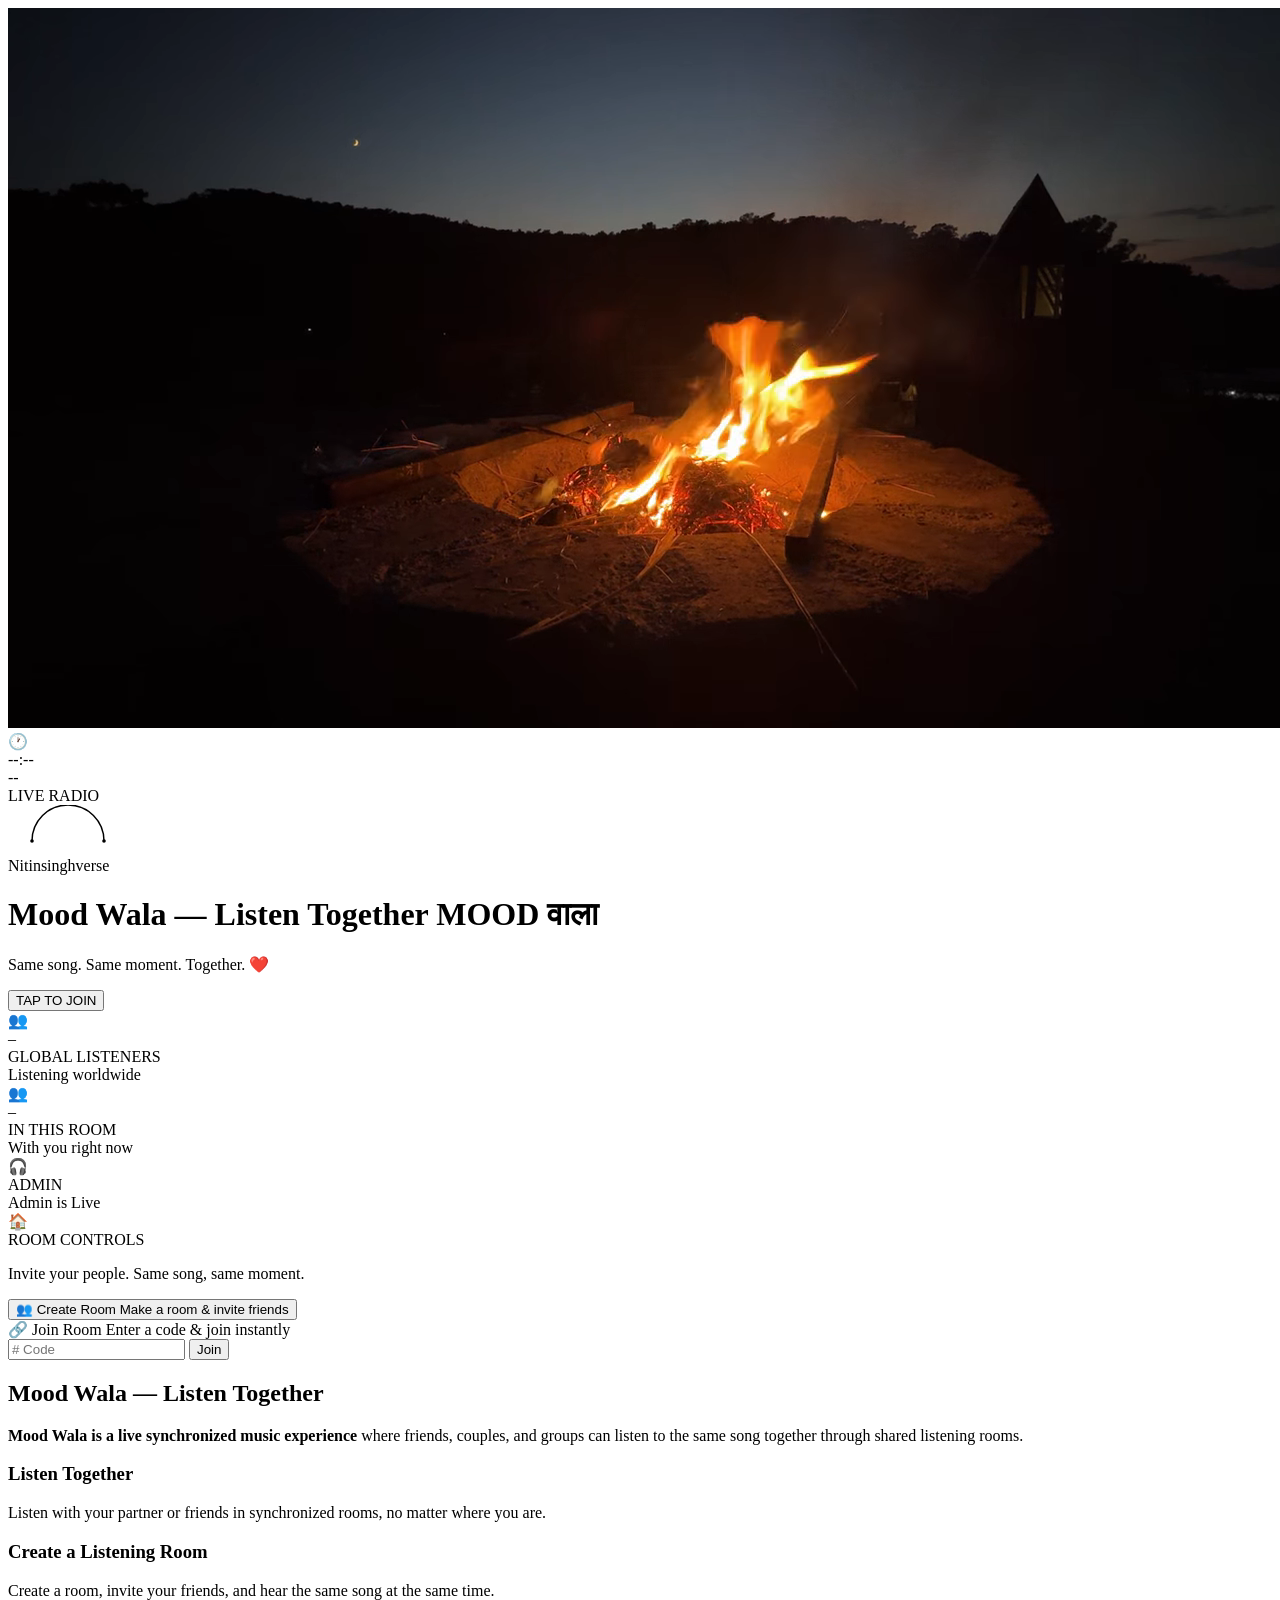
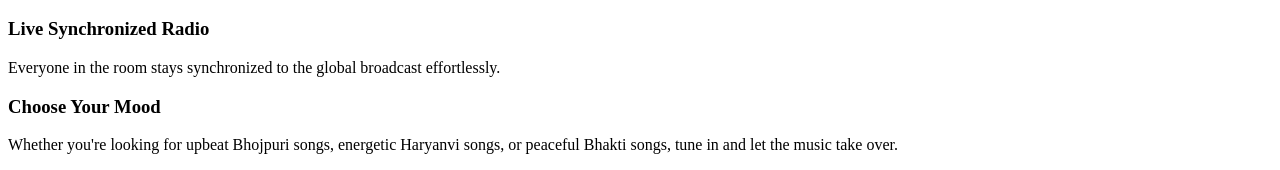
==== index.html @ b05df417 "Switch frontend to fully use WebM and remove MP4 videos" ====
<!DOCTYPE html>
<html lang="en">
<head>
  <meta charset="UTF-8" />
  <meta name="viewport" content="width=device-width, initial-scale=1.0, maximum-scale=1.0, user-scalable=no" />
  <title>Mood Wala — Listen Together, Anywhere</title>
  <meta name="description" content="Listen to the same music with friends or someone special, wherever you are. Create a room, sync up and enjoy Mood Wala together." />
  <meta name="keywords" content="Mood Wala, moodwala, mood wala music, Mood Wala Radio, listen together, listen to music together, synchronized radio, online listening room, Bhojpuri Songs, Haryanvi Radio, Bhakti Songs" />
  <meta name="google-site-verification" content="yX_HTWRQYJUQKmtvSpyX36iVTbeF68azsgVPuS4m5Yk" />
  <link rel="canonical" href="https://mood-wala.vercel.app/" />

  <!-- Open Graph / Facebook -->
  <meta property="og:type" content="website" />
  <meta property="og:url" content="https://mood-wala.vercel.app/" />
  <meta property="og:title" content="Mood Wala — Listen Together, Anywhere" />
  <meta property="og:description" content="Listen to the same music with friends or someone special, wherever you are. Create a room, sync up and enjoy Mood Wala together." />
  <meta property="og:site_name" content="Mood Wala" />

  <!-- Twitter -->
  <meta name="twitter:card" content="summary_large_image" />
  <meta name="twitter:url" content="https://mood-wala.vercel.app/" />
  <meta name="twitter:title" content="Mood Wala — Listen Together, Anywhere" />
  <meta name="twitter:description" content="Listen to the same music with friends or someone special, wherever you are. Create a room, sync up and enjoy Mood Wala together." />

  <!-- Structured Data (JSON-LD) -->
  <script type="application/ld+json">
  {
    "@context": "https://schema.org",
    "@type": ["WebSite", "RadioStation"],
    "name": "Mood Wala",
    "url": "https://mood-wala.vercel.app/",
    "description": "Listen to the same music with friends or someone special, wherever you are. Create a room, sync up and enjoy Mood Wala together.",
    "genre": "World Music, Regional",
    "inLanguage": ["en", "hi"]
  }
  </script>

  <link rel="stylesheet" href="style.css" />
  <link href="https://fonts.googleapis.com/css2?family=Playfair+Display:wght@600;700&family=Dancing+Script:wght@700&family=Baloo+2:wght@700;800&family=Inter:wght@400;500;600;700&display=swap" rel="stylesheet" />
</head>
<body>

  <div class="stage">

    <!-- BACKGROUND VIDEO -->
    <video class="bg-video" autoplay muted loop playsinline src="bg1.webm"></video>
    <div class="bg-overlay"></div>

    <!-- MAIN RESPONSIVE LAYOUT -->
    <div class="layout-grid">
      
      <!-- 1. CLOCK / DATE (Mobile: Top Left, Desktop: Top Center or hidden if not needed, but we keep it) -->
      <div class="widget-clock">
        <div class="pill clock-pill">
          <span class="pill-icon">🕐</span>
          <div>
            <div class="pill-main" id="clock">--:--</div>
            <div class="pill-sub" id="dateLine">--</div>
          </div>
        </div>
      </div>

      <!-- 2. LIVE RADIO INDICATOR (Mobile: Top Right, Desktop: Status) -->
      <div class="widget-live-indicator">
        <div class="live-pill">
          <span class="status-dot"></span>
          <span class="online-text">LIVE RADIO</span>
        </div>
      </div>

      <!-- 3. BRANDING & ENTRY -->
      <div class="widget-brand entry-center-stack" id="entryCenterStack">
        <div class="brandmark" id="brandLogo">
          <svg class="brand-orbit" viewBox="0 0 100 40" width="120">
            <path d="M20 30 A20 20 0 1 1 80 30" fill="none" stroke="currentColor" stroke-width="1.2"/>
            <circle cx="20" cy="30" r="1.5" fill="currentColor"/>
            <circle cx="80" cy="30" r="1.5" fill="currentColor"/>
          </svg>
          <div class="brand-name">Nitinsinghverse</div>
        </div>

        <main class="hero">
          <h1 class="title">
            <span class="sr-only">Mood Wala — Listen Together</span>
            <span class="title-mood" aria-hidden="true">MOOD</span>
            <span class="title-wala" aria-hidden="true">वाला</span>
          </h1>
          <p class="tagline">Same song. Same moment. Together. ❤️</p>
        </main>

        <div id="entryControls" class="entry-controls">
          <button id="joinBtn" class="join-btn" aria-label="Tap to join the live radio">
            TAP TO JOIN
          </button>
        </div>
      </div>

      <!-- 4. LIVE STATUS -->
      <div class="widget-status">
        <div class="pill status-pill">
          <div class="status-pill-grid">
            <div class="status-col">
              <div class="status-icon">👥</div>
              <div class="status-val" id="userCount">–</div>
              <div class="status-label">GLOBAL LISTENERS</div>
              <div class="status-sub">Listening worldwide</div>
            </div>
            <div class="status-col">
              <div class="status-icon">👥</div>
              <div class="status-val" id="roomUserCount">–</div>
              <div class="status-label">IN THIS ROOM</div>
              <div class="status-sub">With you right now</div>
            </div>
            <div class="status-col admin-col">
              <div class="status-icon">🎧</div>
              <div class="status-val">ADMIN</div>
              <div class="status-label admin-live-badge" id="adminLiveBadge" hidden>LIVE</div>
              <div class="status-sub">Admin is Live</div>
            </div>
          </div>
        </div>
      </div>

      <!-- 5. ROOM CONTROLS -->
      <div class="widget-room">
        <div class="pill room-pill">
          <div class="room-pill-header">
            <span class="pill-icon">🏠</span>
            <div class="room-pill-title">ROOM CONTROLS</div>
          </div>
          
          <div id="roomNotJoined" class="room-not-joined">
            <p class="room-invite-text">Invite your people. Same song, same moment.</p>
            <div class="room-actions-cards">
              <button id="createRoomBtn" aria-label="Create a room" class="room-card create-card">
                <span class="card-icon">👥</span>
                <span class="card-title">Create Room</span>
                <span class="card-sub">Make a room & invite friends</span>
              </button>
              <div class="room-card join-card">
                <span class="card-icon">🔗</span>
                <span class="card-title">Join Room</span>
                <span class="card-sub">Enter a code & join instantly</span>
                <div class="join-inputs">
                  <input type="text" id="joinRoomInput" aria-label="Enter room code" placeholder="# Code" maxlength="6" class="room-input" />
                  <button id="joinRoomBtn" aria-label="Join room" class="join-btn-small">Join</button>
                </div>
              </div>
            </div>
          </div>
          
          <div id="roomJoined" class="room-joined" hidden>
            <div class="room-joined-card">
              <div class="room-joined-header">🎧 LISTENING ROOM</div>
              <div class="room-joined-info">
                <span class="room-label">ROOM CODE:</span>
                <span id="currentRoomCodeLabel" class="room-code-badge">MAIN</span>
              </div>
              <div class="room-joined-actions">
                <button id="copyRoomBtn" aria-label="Copy Room Code" class="room-btn copy-btn">Copy Code</button>
                <button id="leaveRoomBtn" aria-label="Leave room" class="room-btn leave-btn">Leave Room</button>
              </div>
            </div>
          </div>
          <div id="roomErrorMsg" class="room-error" hidden></div>
        </div>
      </div>

      <!-- 6. ADMIN CONTROLS (Including Playlists) -->
      <div class="widget-admin admin-panel" id="adminPanel" hidden>
        <div class="admin-header">🎛 Admin Controls</div>

        <div class="admin-section">
          <div class="admin-label">🎵 PLAYLISTS</div>
          <div id="playlistButtons" class="playlist-buttons"></div>
        </div>

        <div class="admin-section">
          <div class="admin-label">PLAY A LINK</div>
          <div class="link-row">
            <input type="text" id="linkInput" placeholder="Paste YouTube / YT Music link here..." />
            <button id="linkPlayBtn">Play</button>
          </div>
        </div>

        <div class="admin-section">
          <div class="admin-label">REQUESTS <span id="requestCount"></span></div>
          <div id="requestList" class="request-list"></div>
        </div>
      </div>

      <!-- 7. SONG REQUEST (Visible to everyone) -->
      <div class="widget-request request-box" id="requestBox" hidden>
        <div class="request-inner">
          <span class="req-icon">🎵</span>
          <input type="text" id="requestInput" aria-label="Request a song" placeholder="Request a song…" maxlength="200" />
          <button id="requestSendBtn" aria-label="Send song request">Send</button>
        </div>
      </div>

      <!-- SEARCH (Admin only) -->
      <div id="searchWidget" class="search-widget widget-search" hidden>
        <div class="search-widget-header">
          🔍 <span>Search a song</span>
          <span id="searchCountLabel" class="search-count"></span>
        </div>
        <div class="search-widget-input-row">
          <input type="text" id="searchInput" aria-label="Search for a song" placeholder="Start typing…" />
        </div>
        <div id="searchResults" class="search-results"></div>
      </div>

      <!-- SONG LIST PANEL (Admin only) -->
      <div id="songListPanel" class="song-list-panel widget-songlist" hidden>
        <div class="panel-title">Tap a song to play it</div>
        <div id="songListItems"></div>
      </div>

    </div> <!-- End Layout Grid -->

    <div id="player" class="hidden-player"></div>

    <!-- Admin login popup -->
    <div id="adminModal" class="modal-overlay" hidden>
      <div class="modal-box">
        <div class="modal-title">Welcome Admin</div>
        <input type="password" id="adminPasswordInput" aria-label="Admin password" placeholder="Enter password" />
        <div class="modal-buttons">
          <button id="adminSubmitBtn">Enter</button>
          <button id="adminCancelBtn" class="modal-cancel">Cancel</button>
        </div>
        <div id="adminError" class="modal-error" hidden>Wrong password</div>
      </div>
    </div>

    <!-- Admin transport controls -->
    <div id="adminTransport" class="admin-transport" hidden>
      <button id="prevBtn" aria-label="Previous song">⏮</button>
      <button id="nextBtn" aria-label="Next song">⏭</button>
    </div>

    <!-- "Coming up next" banner shown to everyone during the 10s buffer -->
    <div id="upNextBanner" class="up-next-banner" hidden></div>

    <footer class="dock" id="dock" hidden>
      <div class="progress-track" id="progressTrack">
        <div class="progress-fill" id="progressFill"></div>
      </div>
      <div class="dock-row">
        <div class="dock-left">
          <img id="albumArt" class="album-art" src="" alt="Album Artwork">
          <div class="dock-info">
            <div class="dock-label">NOW PLAYING</div>
            <div class="dock-title" id="songTitle">—</div>
            <div class="dock-artist" id="songArtist">—</div>
            <div class="up-next-line" id="upNextLine"></div>
          </div>
        </div>

        <div class="dock-right">
          <span class="progress-time" id="progressTime">0:00 / 0:00</span>
          <div class="volume-control">
            <span class="vol-icon" aria-hidden="true">🔊</span>
            <input type="range" id="volumeSlider" aria-label="Volume control" min="0" max="100" value="80" />
          </div>
          <div class="live-tag"><span class="pulse"></span> LIVE</div>
        </div>
      </div>
    </footer>
  </div>

  <!-- Visible SEO Section (Hidden when Radio is active) -->
  <footer class="seo-footer" id="seoSection">
    <h2>Mood Wala — Listen Together</h2>
    <p><strong>Mood Wala is a live synchronized music experience</strong> where friends, couples, and groups can listen to the same song together through shared listening rooms.</p>
    
    <div class="seo-grid">
      <div class="seo-card">
        <h3>Listen Together</h3>
        <p>Listen with your partner or friends in synchronized rooms, no matter where you are.</p>
      </div>
      <div class="seo-card">
        <h3>Create a Listening Room</h3>
        <p>Create a room, invite your friends, and hear the same song at the same time.</p>
      </div>
      <div class="seo-card">
        <h3>Live Synchronized Radio</h3>
        <p>Everyone in the room stays synchronized to the global broadcast effortlessly.</p>
      </div>
      <div class="seo-card">
        <h3>Choose Your Mood</h3>
        <p>Whether you're looking for upbeat Bhojpuri songs, energetic Haryanvi songs, or peaceful Bhakti songs, tune in and let the music take over.</p>
      </div>
    </div>
  </footer>

  <script src="https://tempo-wala.onrender.com/socket.io/socket.io.js"></script>
  <script src="https://www.youtube.com/iframe_api"></script>
  <script src="app.js"></script>
</body>
</html>
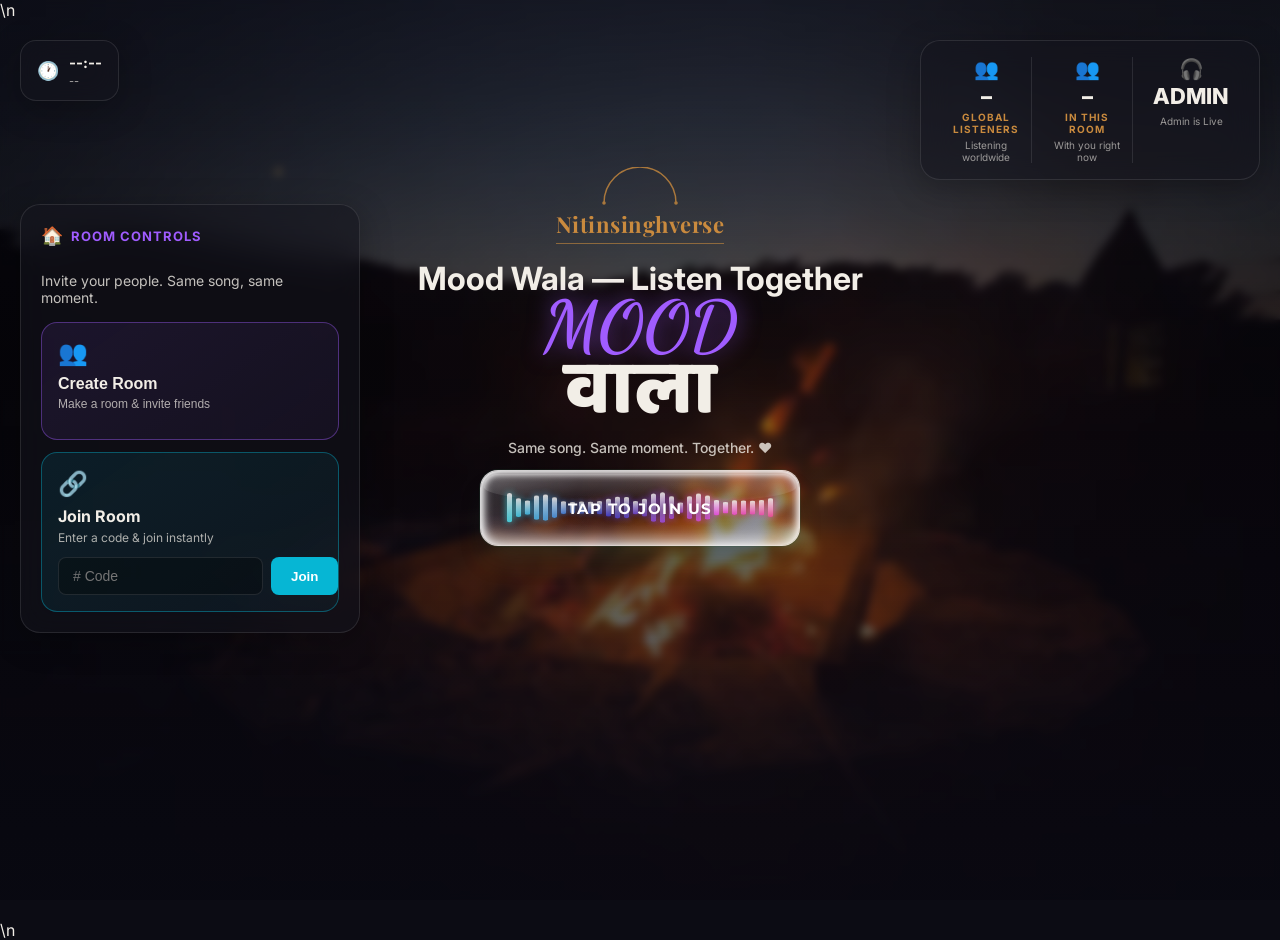
==== commit 7830831e: "Optimize frontend animation memory, update font to Montserrat, remove background blur" ====
--- a/index.html
+++ b/index.html
@@ -1,301 +1,842 @@
-<!DOCTYPE html>
+<!doctype html>
 <html lang="en">
-<head>
-  <meta charset="UTF-8" />
-  <meta name="viewport" content="width=device-width, initial-scale=1.0, maximum-scale=1.0, user-scalable=no" />
-  <title>Mood Wala — Listen Together, Anywhere</title>
-  <meta name="description" content="Listen to the same music with friends or someone special, wherever you are. Create a room, sync up and enjoy Mood Wala together." />
-  <meta name="keywords" content="Mood Wala, moodwala, mood wala music, Mood Wala Radio, listen together, listen to music together, synchronized radio, online listening room, Bhojpuri Songs, Haryanvi Radio, Bhakti Songs" />
-  <meta name="google-site-verification" content="yX_HTWRQYJUQKmtvSpyX36iVTbeF68azsgVPuS4m5Yk" />
-  <link rel="canonical" href="https://mood-wala.vercel.app/" />
-
-  <!-- Open Graph / Facebook -->
-  <meta property="og:type" content="website" />
-  <meta property="og:url" content="https://mood-wala.vercel.app/" />
-  <meta property="og:title" content="Mood Wala — Listen Together, Anywhere" />
-  <meta property="og:description" content="Listen to the same music with friends or someone special, wherever you are. Create a room, sync up and enjoy Mood Wala together." />
-  <meta property="og:site_name" content="Mood Wala" />
-
-  <!-- Twitter -->
-  <meta name="twitter:card" content="summary_large_image" />
-  <meta name="twitter:url" content="https://mood-wala.vercel.app/" />
-  <meta name="twitter:title" content="Mood Wala — Listen Together, Anywhere" />
-  <meta name="twitter:description" content="Listen to the same music with friends or someone special, wherever you are. Create a room, sync up and enjoy Mood Wala together." />
-
-  <!-- Structured Data (JSON-LD) -->
-  <script type="application/ld+json">
-  {
-    "@context": "https://schema.org",
-    "@type": ["WebSite", "RadioStation"],
-    "name": "Mood Wala",
-    "url": "https://mood-wala.vercel.app/",
-    "description": "Listen to the same music with friends or someone special, wherever you are. Create a room, sync up and enjoy Mood Wala together.",
-    "genre": "World Music, Regional",
-    "inLanguage": ["en", "hi"]
-  }
-  </script>
-
-  <link rel="stylesheet" href="style.css" />
-  <link href="https://fonts.googleapis.com/css2?family=Playfair+Display:wght@600;700&family=Dancing+Script:wght@700&family=Baloo+2:wght@700;800&family=Inter:wght@400;500;600;700&display=swap" rel="stylesheet" />
-</head>
-<body>
-
-  <div class="stage">
-
-    <!-- BACKGROUND VIDEO -->
-    <video class="bg-video" autoplay muted loop playsinline src="bg1.webm"></video>
-    <div class="bg-overlay"></div>
-
-    <!-- MAIN RESPONSIVE LAYOUT -->
-    <div class="layout-grid">
-      
-      <!-- 1. CLOCK / DATE (Mobile: Top Left, Desktop: Top Center or hidden if not needed, but we keep it) -->
-      <div class="widget-clock">
-        <div class="pill clock-pill">
-          <span class="pill-icon">🕐</span>
-          <div>
-            <div class="pill-main" id="clock">--:--</div>
-            <div class="pill-sub" id="dateLine">--</div>
-          </div>
-        </div>
-      </div>
-
-      <!-- 2. LIVE RADIO INDICATOR (Mobile: Top Right, Desktop: Status) -->
-      <div class="widget-live-indicator">
-        <div class="live-pill">
-          <span class="status-dot"></span>
-          <span class="online-text">LIVE RADIO</span>
-        </div>
-      </div>
-
-      <!-- 3. BRANDING & ENTRY -->
-      <div class="widget-brand entry-center-stack" id="entryCenterStack">
-        <div class="brandmark" id="brandLogo">
-          <svg class="brand-orbit" viewBox="0 0 100 40" width="120">
-            <path d="M20 30 A20 20 0 1 1 80 30" fill="none" stroke="currentColor" stroke-width="1.2"/>
-            <circle cx="20" cy="30" r="1.5" fill="currentColor"/>
-            <circle cx="80" cy="30" r="1.5" fill="currentColor"/>
-          </svg>
-          <div class="brand-name">Nitinsinghverse</div>
-        </div>
-
-        <main class="hero">
-          <h1 class="title">
-            <span class="sr-only">Mood Wala — Listen Together</span>
-            <span class="title-mood" aria-hidden="true">MOOD</span>
-            <span class="title-wala" aria-hidden="true">वाला</span>
-          </h1>
-          <p class="tagline">Same song. Same moment. Together. ❤️</p>
-        </main>
-
-        <div id="entryControls" class="entry-controls">
-          <button id="joinBtn" class="join-btn" aria-label="Tap to join the live radio">
-            TAP TO JOIN
-          </button>
-        </div>
-      </div>
-
-      <!-- 4. LIVE STATUS -->
-      <div class="widget-status">
-        <div class="pill status-pill">
-          <div class="status-pill-grid">
-            <div class="status-col">
-              <div class="status-icon">👥</div>
-              <div class="status-val" id="userCount">–</div>
-              <div class="status-label">GLOBAL LISTENERS</div>
-              <div class="status-sub">Listening worldwide</div>
+  <head>
+    <meta charset="UTF-8" />
+    <meta
+      name="viewport"
+      content="width=device-width, initial-scale=1.0, maximum-scale=1.0, user-scalable=no"
+    />
+    <title>Mood Wala — Listen Together, Anywhere</title>
+    <meta
+      name="description"
+      content="Listen to the same music with friends or someone special, wherever you are. Create a room, sync up and enjoy Mood Wala together."
+    />
+    <meta
+      name="keywords"
+      content="Mood Wala, moodwala, mood wala music, Mood Wala Radio, listen together, listen to music together, synchronized radio, online listening room, Bhojpuri Songs, Haryanvi Radio, Bhakti Songs"
+    />
+    <meta
+      name="google-site-verification"
+      content="yX_HTWRQYJUQKmtvSpyX36iVTbeF68azsgVPuS4m5Yk"
+    />
+    <link rel="canonical" href="https://mood-wala.vercel.app/" />
+
+    <!-- Open Graph / Facebook -->
+    <meta property="og:type" content="website" />
+    <meta property="og:url" content="https://mood-wala.vercel.app/" />
+    <meta property="og:title" content="Mood Wala — Listen Together, Anywhere" />
+    <meta
+      property="og:description"
+      content="Listen to the same music with friends or someone special, wherever you are. Create a room, sync up and enjoy Mood Wala together."
+    />
+    <meta property="og:site_name" content="Mood Wala" />
+
+    <!-- Twitter -->
+    <meta name="twitter:card" content="summary_large_image" />
+    <meta name="twitter:url" content="https://mood-wala.vercel.app/" />
+    <meta
+      name="twitter:title"
+      content="Mood Wala — Listen Together, Anywhere"
+    />
+    <meta
+      name="twitter:description"
+      content="Listen to the same music with friends or someone special, wherever you are. Create a room, sync up and enjoy Mood Wala together."
+    />
+
+    <!-- Structured Data (JSON-LD) -->
+    <script type="application/ld+json">
+      {
+        "@context": "https://schema.org",
+        "@type": ["WebSite", "RadioStation"],
+        "name": "Mood Wala",
+        "url": "https://mood-wala.vercel.app/",
+        "description": "Listen to the same music with friends or someone special, wherever you are. Create a room, sync up and enjoy Mood Wala together.",
+        "genre": "World Music, Regional",
+        "inLanguage": ["en", "hi"]
+      }
+    </script>
+
+    <link rel="stylesheet" href="style.css" />
+    <link
+      href="https://fonts.googleapis.com/css2?family=Playfair+Display:wght@600;700&family=Dancing+Script:wght@700&family=Baloo+2:wght@700;800&family=Inter:wght@400;500;600;700&display=swap"
+      rel="stylesheet"
+    />
+
+    <link rel="preconnect" href="https://fonts.googleapis.com" />
+    <link rel="preconnect" href="https://fonts.gstatic.com" crossorigin />
+    <link
+      href="https://fonts.googleapis.com/css2?family=Montserrat:wght@700;800&display=swap"
+      rel="stylesheet"
+    />
+    <style>
+      .glass {
+        position: relative;
+        display: flex;
+        align-items: center;
+        justify-content: center;
+        overflow: hidden;
+        width: min(86vw, 320px);
+        height: 76px;
+        padding: 0;
+        border-radius: 18px;
+        cursor: pointer;
+        color: #fff;
+        border: 1.5px solid rgba(255, 255, 255, 0.8);
+        background: linear-gradient(
+          105deg,
+          rgba(255, 255, 255, 0.2),
+          rgba(255, 255, 255, 0.03) 30%,
+          rgba(255, 255, 255, 0.02) 65%,
+          rgba(255, 255, 255, 0.18)
+        );
+        backdrop-filter: blur(0.6px) saturate(135%) brightness(1.05)
+          contrast(1.05);
+        -webkit-backdrop-filter: blur(0.6px) saturate(135%) brightness(1.05)
+          contrast(1.05);
+        box-shadow:
+          0 0 0 1px rgba(40, 90, 65, 0.2),
+          0 18px 28px -10px rgba(20, 60, 40, 0.4),
+          inset 7px 0 10px -4px rgba(255, 255, 255, 0.8),
+          inset -7px 0 10px -4px rgba(255, 255, 255, 0.65),
+          inset 0 -12px 14px -6px rgba(255, 255, 255, 0.6),
+          inset 0 4px 6px rgba(255, 255, 255, 0.85);
+        -webkit-tap-highlight-color: transparent;
+        user-select: none;
+      }
+      .glass:active {
+        transform: scale(0.98);
+      }
+      .glass .gloss {
+        position: absolute;
+        left: 3px;
+        right: 3px;
+        top: 3px;
+        height: 40%;
+        border-radius: 14px 14px 50% 50%/14px 14px 18px 18px;
+        background: linear-gradient(
+          180deg,
+          rgba(255, 255, 255, 0.26),
+          rgba(255, 255, 255, 0.02)
+        );
+        z-index: 2;
+        pointer-events: none;
+      }
+      .glass .glow {
+        position: absolute;
+        left: 0;
+        right: 0;
+        bottom: 0;
+        height: 40%;
+        background: linear-gradient(
+          0deg,
+          rgba(255, 255, 255, 0.22),
+          transparent
+        );
+        z-index: 1;
+        pointer-events: none;
+      }
+      .glass .streak {
+        position: absolute;
+        top: -30%;
+        left: -40%;
+        width: 35%;
+        height: 160%;
+        transform: rotate(20deg);
+        z-index: 3;
+        pointer-events: none;
+        background: linear-gradient(
+          90deg,
+          transparent,
+          rgba(255, 255, 255, 0.35),
+          transparent
+        );
+        animation: glassSweep 3.2s ease-in-out infinite;
+      }
+      @keyframes glassSweep {
+        0%,
+        55% {
+          left: -40%;
+        }
+        100% {
+          left: 130%;
+        }
+      }
+      .glass .bars {
+        position: absolute;
+        inset: 0;
+        display: flex;
+        align-items: center;
+        justify-content: center;
+        gap: 4px;
+        padding: 0 14px;
+        z-index: 1;
+      }
+      .glass .bar {
+        width: 5px;
+        height: 64%;
+        border-radius: 3px;
+        transform-origin: center;
+        opacity: 0.8;
+      }
+      .glass .label {
+        position: relative;
+        z-index: 4;
+        font-family: "Montserrat", system-ui, sans-serif;
+        font-weight: 700;
+        font-size: 15px;
+        letter-spacing: 1.5px;
+        text-transform: uppercase;
+        text-shadow:
+          0 2px 8px rgba(0, 0, 0, 0.7),
+          0 0 12px rgba(255, 255, 255, 0.35);
+      }
+      .glass.pop {
+        animation: glassPop 0.5s ease;
+      }
+      @keyframes glassPop {
+        from {
+          opacity: 0;
+          transform: scale(0.8);
+        }
+        to {
+          opacity: 1;
+          transform: scale(1);
+        }
+      }
+      #glass-shards {
+        position: absolute;
+        left: 0;
+        top: 0;
+        width: 100%;
+        overflow: hidden;
+        pointer-events: none;
+        z-index: 99999;
+      }
+      .shard {
+        position: absolute;
+        margin: 0;
+        pointer-events: none;
+        will-change: transform;
+      }
+      .shard .streak {
+        display: none;
+      }
+      .fbar {
+        position: absolute;
+        border-radius: 3px;
+        pointer-events: none;
+        will-change: transform;
+      }
+    </style>
+    \n
+  </head>
+  <body>
+    <div class="stage">
+      <!-- BACKGROUND VIDEO -->
+      <video
+        class="bg-video"
+        autoplay
+        muted
+        loop
+        playsinline
+        src="bg1.webm"
+      ></video>
+      <div class="bg-overlay"></div>
+
+      <!-- MAIN RESPONSIVE LAYOUT -->
+      <div class="layout-grid">
+        <!-- 1. CLOCK / DATE (Mobile: Top Left, Desktop: Top Center or hidden if not needed, but we keep it) -->
+        <div class="widget-clock">
+          <div class="pill clock-pill">
+            <span class="pill-icon">🕐</span>
+            <div>
+              <div class="pill-main" id="clock">--:--</div>
+              <div class="pill-sub" id="dateLine">--</div>
             </div>
-            <div class="status-col">
-              <div class="status-icon">👥</div>
-              <div class="status-val" id="roomUserCount">–</div>
-              <div class="status-label">IN THIS ROOM</div>
-              <div class="status-sub">With you right now</div>
+          </div>
+        </div>
+
+        <!-- 2. LIVE RADIO INDICATOR (Mobile: Top Right, Desktop: Status) -->
+        <div class="widget-live-indicator">
+          <div class="live-pill">
+            <span class="status-dot"></span>
+            <span class="online-text">LIVE RADIO</span>
+          </div>
+        </div>
+
+        <!-- 3. BRANDING & ENTRY -->
+        <div class="widget-brand entry-center-stack" id="entryCenterStack">
+          <div class="brandmark" id="brandLogo">
+            <svg class="brand-orbit" viewBox="0 0 100 40" width="120">
+              <path
+                d="M20 30 A20 20 0 1 1 80 30"
+                fill="none"
+                stroke="currentColor"
+                stroke-width="1.2"
+              />
+              <circle cx="20" cy="30" r="1.5" fill="currentColor" />
+              <circle cx="80" cy="30" r="1.5" fill="currentColor" />
+            </svg>
+            <div class="brand-name">Nitinsinghverse</div>
+          </div>
+
+          <main class="hero">
+            <h1 class="title">
+              <span class="sr-only">Mood Wala — Listen Together</span>
+              <span class="title-mood" aria-hidden="true">MOOD</span>
+              <span class="title-wala" aria-hidden="true">वाला</span>
+            </h1>
+            <p class="tagline">Same song. Same moment. Together. ❤️</p>
+          </main>
+
+          <div id="entryControls" class="entry-controls">
+            <button class="glass" id="joinBtn">
+              <div class="bars" id="bars"></div>
+              <div class="glow"></div>
+              <div class="gloss"></div>
+              <div class="streak"></div>
+              <span class="label">Tap to join us</span>
+            </button>
+          </div>
+        </div>
+
+        <!-- 4. LIVE STATUS -->
+        <div class="widget-status">
+          <div class="pill status-pill">
+            <div class="status-pill-grid">
+              <div class="status-col">
+                <div class="status-icon">👥</div>
+                <div class="status-val" id="userCount">–</div>
+                <div class="status-label">GLOBAL LISTENERS</div>
+                <div class="status-sub">Listening worldwide</div>
+              </div>
+              <div class="status-col">
+                <div class="status-icon">👥</div>
+                <div class="status-val" id="roomUserCount">–</div>
+                <div class="status-label">IN THIS ROOM</div>
+                <div class="status-sub">With you right now</div>
+              </div>
+              <div class="status-col admin-col">
+                <div class="status-icon">🎧</div>
+                <div class="status-val">ADMIN</div>
+                <div
+                  class="status-label admin-live-badge"
+                  id="adminLiveBadge"
+                  hidden
+                >
+                  LIVE
+                </div>
+                <div class="status-sub">Admin is Live</div>
+              </div>
             </div>
-            <div class="status-col admin-col">
-              <div class="status-icon">🎧</div>
-              <div class="status-val">ADMIN</div>
-              <div class="status-label admin-live-badge" id="adminLiveBadge" hidden>LIVE</div>
-              <div class="status-sub">Admin is Live</div>
+          </div>
+        </div>
+
+        <!-- 5. ROOM CONTROLS -->
+        <div class="widget-room">
+          <div class="pill room-pill">
+            <div class="room-pill-header">
+              <span class="pill-icon">🏠</span>
+              <div class="room-pill-title">ROOM CONTROLS</div>
             </div>
-          </div>
-        </div>
-      </div>
-
-      <!-- 5. ROOM CONTROLS -->
-      <div class="widget-room">
-        <div class="pill room-pill">
-          <div class="room-pill-header">
-            <span class="pill-icon">🏠</span>
-            <div class="room-pill-title">ROOM CONTROLS</div>
-          </div>
-          
-          <div id="roomNotJoined" class="room-not-joined">
-            <p class="room-invite-text">Invite your people. Same song, same moment.</p>
-            <div class="room-actions-cards">
-              <button id="createRoomBtn" aria-label="Create a room" class="room-card create-card">
-                <span class="card-icon">👥</span>
-                <span class="card-title">Create Room</span>
-                <span class="card-sub">Make a room & invite friends</span>
-              </button>
-              <div class="room-card join-card">
-                <span class="card-icon">🔗</span>
-                <span class="card-title">Join Room</span>
-                <span class="card-sub">Enter a code & join instantly</span>
-                <div class="join-inputs">
-                  <input type="text" id="joinRoomInput" aria-label="Enter room code" placeholder="# Code" maxlength="6" class="room-input" />
-                  <button id="joinRoomBtn" aria-label="Join room" class="join-btn-small">Join</button>
+
+            <div id="roomNotJoined" class="room-not-joined">
+              <p class="room-invite-text">
+                Invite your people. Same song, same moment.
+              </p>
+              <div class="room-actions-cards">
+                <button
+                  id="createRoomBtn"
+                  aria-label="Create a room"
+                  class="room-card create-card"
+                >
+                  <span class="card-icon">👥</span>
+                  <span class="card-title">Create Room</span>
+                  <span class="card-sub">Make a room & invite friends</span>
+                </button>
+                <div class="room-card join-card">
+                  <span class="card-icon">🔗</span>
+                  <span class="card-title">Join Room</span>
+                  <span class="card-sub">Enter a code & join instantly</span>
+                  <div class="join-inputs">
+                    <input
+                      type="text"
+                      id="joinRoomInput"
+                      aria-label="Enter room code"
+                      placeholder="# Code"
+                      maxlength="6"
+                      class="room-input"
+                    />
+                    <button
+                      id="joinRoomBtn"
+                      aria-label="Join room"
+                      class="join-btn-small"
+                    >
+                      Join
+                    </button>
+                  </div>
                 </div>
               </div>
             </div>
-          </div>
-          
-          <div id="roomJoined" class="room-joined" hidden>
-            <div class="room-joined-card">
-              <div class="room-joined-header">🎧 LISTENING ROOM</div>
-              <div class="room-joined-info">
-                <span class="room-label">ROOM CODE:</span>
-                <span id="currentRoomCodeLabel" class="room-code-badge">MAIN</span>
-              </div>
-              <div class="room-joined-actions">
-                <button id="copyRoomBtn" aria-label="Copy Room Code" class="room-btn copy-btn">Copy Code</button>
-                <button id="leaveRoomBtn" aria-label="Leave room" class="room-btn leave-btn">Leave Room</button>
+
+            <div id="roomJoined" class="room-joined" hidden>
+              <div class="room-joined-card">
+                <div class="room-joined-header">🎧 LISTENING ROOM</div>
+                <div class="room-joined-info">
+                  <span class="room-label">ROOM CODE:</span>
+                  <span id="currentRoomCodeLabel" class="room-code-badge"
+                    >MAIN</span
+                  >
+                </div>
+                <div class="room-joined-actions">
+                  <button
+                    id="copyRoomBtn"
+                    aria-label="Copy Room Code"
+                    class="room-btn copy-btn"
+                  >
+                    Copy Code
+                  </button>
+                  <button
+                    id="leaveRoomBtn"
+                    aria-label="Leave room"
+                    class="room-btn leave-btn"
+                  >
+                    Leave Room
+                  </button>
+                </div>
               </div>
             </div>
-          </div>
-          <div id="roomErrorMsg" class="room-error" hidden></div>
+            <div id="roomErrorMsg" class="room-error" hidden></div>
+          </div>
+        </div>
+
+        <!-- 6. ADMIN CONTROLS (Including Playlists) -->
+        <div class="widget-admin admin-panel" id="adminPanel" hidden>
+          <div class="admin-header">🎛 Admin Controls</div>
+
+          <div class="admin-section">
+            <div class="admin-label">🎵 PLAYLISTS</div>
+            <div id="playlistButtons" class="playlist-buttons"></div>
+          </div>
+
+          <div class="admin-section">
+            <div class="admin-label">PLAY A LINK</div>
+            <div class="link-row">
+              <input
+                type="text"
+                id="linkInput"
+                placeholder="Paste YouTube / YT Music link here..."
+              />
+              <button id="linkPlayBtn">Play</button>
+            </div>
+          </div>
+
+          <div class="admin-section">
+            <div class="admin-label">
+              REQUESTS <span id="requestCount"></span>
+            </div>
+            <div id="requestList" class="request-list"></div>
+          </div>
+        </div>
+
+        <!-- 7. SONG REQUEST (Visible to everyone) -->
+        <div class="widget-request request-box" id="requestBox" hidden>
+          <div class="request-inner">
+            <span class="req-icon">🎵</span>
+            <input
+              type="text"
+              id="requestInput"
+              aria-label="Request a song"
+              placeholder="Request a song…"
+              maxlength="200"
+            />
+            <button id="requestSendBtn" aria-label="Send song request">
+              Send
+            </button>
+          </div>
+        </div>
+
+        <!-- SEARCH (Admin only) -->
+        <div id="searchWidget" class="search-widget widget-search" hidden>
+          <div class="search-widget-header">
+            🔍 <span>Search a song</span>
+            <span id="searchCountLabel" class="search-count"></span>
+          </div>
+          <div class="search-widget-input-row">
+            <input
+              type="text"
+              id="searchInput"
+              aria-label="Search for a song"
+              placeholder="Start typing…"
+            />
+          </div>
+          <div id="searchResults" class="search-results"></div>
+        </div>
+
+        <!-- SONG LIST PANEL (Admin only) -->
+        <div id="songListPanel" class="song-list-panel widget-songlist" hidden>
+          <div class="panel-title">Tap a song to play it</div>
+          <div id="songListItems"></div>
         </div>
       </div>
-
-      <!-- 6. ADMIN CONTROLS (Including Playlists) -->
-      <div class="widget-admin admin-panel" id="adminPanel" hidden>
-        <div class="admin-header">🎛 Admin Controls</div>
-
-        <div class="admin-section">
-          <div class="admin-label">🎵 PLAYLISTS</div>
-          <div id="playlistButtons" class="playlist-buttons"></div>
-        </div>
-
-        <div class="admin-section">
-          <div class="admin-label">PLAY A LINK</div>
-          <div class="link-row">
-            <input type="text" id="linkInput" placeholder="Paste YouTube / YT Music link here..." />
-            <button id="linkPlayBtn">Play</button>
-          </div>
-        </div>
-
-        <div class="admin-section">
-          <div class="admin-label">REQUESTS <span id="requestCount"></span></div>
-          <div id="requestList" class="request-list"></div>
+      <!-- End Layout Grid -->
+
+      <div id="player" class="hidden-player"></div>
+
+      <!-- Admin login popup -->
+      <div id="adminModal" class="modal-overlay" hidden>
+        <div class="modal-box">
+          <div class="modal-title">Welcome Admin</div>
+          <input
+            type="password"
+            id="adminPasswordInput"
+            aria-label="Admin password"
+            placeholder="Enter password"
+          />
+          <div class="modal-buttons">
+            <button id="adminSubmitBtn">Enter</button>
+            <button id="adminCancelBtn" class="modal-cancel">Cancel</button>
+          </div>
+          <div id="adminError" class="modal-error" hidden>Wrong password</div>
         </div>
       </div>
 
-      <!-- 7. SONG REQUEST (Visible to everyone) -->
-      <div class="widget-request request-box" id="requestBox" hidden>
-        <div class="request-inner">
-          <span class="req-icon">🎵</span>
-          <input type="text" id="requestInput" aria-label="Request a song" placeholder="Request a song…" maxlength="200" />
-          <button id="requestSendBtn" aria-label="Send song request">Send</button>
-        </div>
+      <!-- Admin transport controls -->
+      <div id="adminTransport" class="admin-transport" hidden>
+        <button id="prevBtn" aria-label="Previous song">⏮</button>
+        <button id="nextBtn" aria-label="Next song">⏭</button>
       </div>
 
-      <!-- SEARCH (Admin only) -->
-      <div id="searchWidget" class="search-widget widget-search" hidden>
-        <div class="search-widget-header">
-          🔍 <span>Search a song</span>
-          <span id="searchCountLabel" class="search-count"></span>
-        </div>
-        <div class="search-widget-input-row">
-          <input type="text" id="searchInput" aria-label="Search for a song" placeholder="Start typing…" />
-        </div>
-        <div id="searchResults" class="search-results"></div>
-      </div>
-
-      <!-- SONG LIST PANEL (Admin only) -->
-      <div id="songListPanel" class="song-list-panel widget-songlist" hidden>
-        <div class="panel-title">Tap a song to play it</div>
-        <div id="songListItems"></div>
-      </div>
-
-    </div> <!-- End Layout Grid -->
-
-    <div id="player" class="hidden-player"></div>
-
-    <!-- Admin login popup -->
-    <div id="adminModal" class="modal-overlay" hidden>
-      <div class="modal-box">
-        <div class="modal-title">Welcome Admin</div>
-        <input type="password" id="adminPasswordInput" aria-label="Admin password" placeholder="Enter password" />
-        <div class="modal-buttons">
-          <button id="adminSubmitBtn">Enter</button>
-          <button id="adminCancelBtn" class="modal-cancel">Cancel</button>
-        </div>
-        <div id="adminError" class="modal-error" hidden>Wrong password</div>
-      </div>
+      <!-- "Coming up next" banner shown to everyone during the 10s buffer -->
+      <div id="upNextBanner" class="up-next-banner" hidden></div>
+
+      <footer class="dock" id="dock" hidden>
+        <div class="progress-track" id="progressTrack">
+          <div class="progress-fill" id="progressFill"></div>
+        </div>
+        <div class="dock-row">
+          <div class="dock-left">
+            <img id="albumArt" class="album-art" src="" alt="Album Artwork" />
+            <div class="dock-info">
+              <div class="dock-label">NOW PLAYING</div>
+              <div class="dock-title" id="songTitle">—</div>
+              <div class="dock-artist" id="songArtist">—</div>
+              <div class="up-next-line" id="upNextLine"></div>
+            </div>
+          </div>
+
+          <div class="dock-right">
+            <span class="progress-time" id="progressTime">0:00 / 0:00</span>
+            <div class="volume-control">
+              <span class="vol-icon" aria-hidden="true">🔊</span>
+              <input
+                type="range"
+                id="volumeSlider"
+                aria-label="Volume control"
+                min="0"
+                max="100"
+                value="80"
+              />
+            </div>
+            <div class="live-tag"><span class="pulse"></span> LIVE</div>
+          </div>
+        </div>
+      </footer>
     </div>
 
-    <!-- Admin transport controls -->
-    <div id="adminTransport" class="admin-transport" hidden>
-      <button id="prevBtn" aria-label="Previous song">⏮</button>
-      <button id="nextBtn" aria-label="Next song">⏭</button>
-    </div>
-
-    <!-- "Coming up next" banner shown to everyone during the 10s buffer -->
-    <div id="upNextBanner" class="up-next-banner" hidden></div>
-
-    <footer class="dock" id="dock" hidden>
-      <div class="progress-track" id="progressTrack">
-        <div class="progress-fill" id="progressFill"></div>
-      </div>
-      <div class="dock-row">
-        <div class="dock-left">
-          <img id="albumArt" class="album-art" src="" alt="Album Artwork">
-          <div class="dock-info">
-            <div class="dock-label">NOW PLAYING</div>
-            <div class="dock-title" id="songTitle">—</div>
-            <div class="dock-artist" id="songArtist">—</div>
-            <div class="up-next-line" id="upNextLine"></div>
-          </div>
-        </div>
-
-        <div class="dock-right">
-          <span class="progress-time" id="progressTime">0:00 / 0:00</span>
-          <div class="volume-control">
-            <span class="vol-icon" aria-hidden="true">🔊</span>
-            <input type="range" id="volumeSlider" aria-label="Volume control" min="0" max="100" value="80" />
-          </div>
-          <div class="live-tag"><span class="pulse"></span> LIVE</div>
+    <!-- Visible SEO Section (Hidden when Radio is active) -->
+    <footer class="seo-footer" id="seoSection">
+      <h2>Mood Wala — Listen Together</h2>
+      <p>
+        <strong>Mood Wala is a live synchronized music experience</strong> where
+        friends, couples, and groups can listen to the same song together
+        through shared listening rooms.
+      </p>
+
+      <div class="seo-grid">
+        <div class="seo-card">
+          <h3>Listen Together</h3>
+          <p>
+            Listen with your partner or friends in synchronized rooms, no matter
+            where you are.
+          </p>
+        </div>
+        <div class="seo-card">
+          <h3>Create a Listening Room</h3>
+          <p>
+            Create a room, invite your friends, and hear the same song at the
+            same time.
+          </p>
+        </div>
+        <div class="seo-card">
+          <h3>Live Synchronized Radio</h3>
+          <p>
+            Everyone in the room stays synchronized to the global broadcast
+            effortlessly.
+          </p>
+        </div>
+        <div class="seo-card">
+          <h3>Choose Your Mood</h3>
+          <p>
+            Whether you're looking for upbeat Bhojpuri songs, energetic Haryanvi
+            songs, or peaceful Bhakti songs, tune in and let the music take
+            over.
+          </p>
         </div>
       </div>
     </footer>
-  </div>
-
-  <!-- Visible SEO Section (Hidden when Radio is active) -->
-  <footer class="seo-footer" id="seoSection">
-    <h2>Mood Wala — Listen Together</h2>
-    <p><strong>Mood Wala is a live synchronized music experience</strong> where friends, couples, and groups can listen to the same song together through shared listening rooms.</p>
-    
-    <div class="seo-grid">
-      <div class="seo-card">
-        <h3>Listen Together</h3>
-        <p>Listen with your partner or friends in synchronized rooms, no matter where you are.</p>
-      </div>
-      <div class="seo-card">
-        <h3>Create a Listening Room</h3>
-        <p>Create a room, invite your friends, and hear the same song at the same time.</p>
-      </div>
-      <div class="seo-card">
-        <h3>Live Synchronized Radio</h3>
-        <p>Everyone in the room stays synchronized to the global broadcast effortlessly.</p>
-      </div>
-      <div class="seo-card">
-        <h3>Choose Your Mood</h3>
-        <p>Whether you're looking for upbeat Bhojpuri songs, energetic Haryanvi songs, or peaceful Bhakti songs, tune in and let the music take over.</p>
-      </div>
-    </div>
-  </footer>
-
-  <script src="https://tempo-wala.onrender.com/socket.io/socket.io.js"></script>
-  <script src="https://www.youtube.com/iframe_api"></script>
-  <script src="app.js"></script>
-</body>
-</html>+
+    <script src="https://tempo-wala.onrender.com/socket.io/socket.io.js"></script>
+    <script src="https://www.youtube.com/iframe_api"></script>
+    <script src="app.js"></script>
+
+    <script>
+      (function () {
+        const AUTO_RESET = false;
+        const GRAVITY = 1700,
+          BARS = 30;
+        const btn = document.getElementById("joinBtn"),
+          barsEl = document.getElementById("bars");
+        if (!btn || !barsEl) return;
+        const layer = document.createElement("div");
+        layer.id = "glass-shards";
+        document.body.appendChild(layer);
+        const rnd = (a, b) => a + Math.random() * (b - a);
+        const live = new Set();
+        let running = false,
+          last = 0,
+          pageEnd = 0,
+          broken = false;
+
+        const bars = [];
+        for (let i = 0; i < BARS; i++) {
+          const b = document.createElement("div");
+          b.className = "bar";
+          b.dataset.c = `hsl(${185 + i * 5} 95% 62%)`;
+          b.style.background = `linear-gradient(180deg,#fff,${b.dataset.c})`;
+          b.style.boxShadow = `0 0 10px ${b.dataset.c}`;
+          barsEl.appendChild(b);
+          bars.push(b);
+        }
+        function idle(t) {
+          if (broken) return;
+          if (true) {
+            t /= 1000;
+            const beat = Math.pow(Math.max(0, Math.sin(t * Math.PI * 4)), 3);
+            bars.forEach((b, i) => {
+              const v =
+                0.2 +
+                0.8 *
+                  Math.abs(
+                    Math.sin(t * 3 + i * 0.55) * 0.55 +
+                      Math.sin(t * 5.3 + i * 0.9) * 0.35,
+                  ) *
+                  (0.65 + 0.35 * beat);
+              b.style.transform = `scaleY(${Math.min(1, v).toFixed(3)})`;
+            });
+          }
+          requestAnimationFrame(idle);
+        }
+        requestAnimationFrame(idle);
+
+        function sound() {
+          try {
+            const A = new (window.AudioContext || window.webkitAudioContext)(),
+              n = A.sampleRate * 0.6;
+            const buf = A.createBuffer(1, n, A.sampleRate),
+              d = buf.getChannelData(0);
+            for (let i = 0; i < n; i++)
+              d[i] = (Math.random() * 2 - 1) * Math.pow(1 - i / n, 3);
+            const s = A.createBufferSource();
+            s.buffer = buf;
+            const f = A.createBiquadFilter();
+            f.type = "highpass";
+            f.frequency.value = 2500;
+            const g = A.createGain();
+            g.gain.value = 0.5;
+            s.connect(f).connect(g).connect(A.destination);
+            s.start();
+            for (let k = 0; k < 3; k++) {
+              const o = A.createOscillator(),
+                og = A.createGain(),
+                t = A.currentTime + rnd(0.02, 0.4);
+              o.frequency.value = rnd(2500, 7000);
+              og.gain.setValueAtTime(0.08, t);
+              og.gain.exponentialRampToValueAtTime(0.001, t + 0.15);
+              o.connect(og).connect(A.destination);
+              o.start(t);
+              o.stop(t + 0.16);
+            }
+          } catch (e) {}
+        }
+
+        function shatter(e) {
+          if (broken) return;
+          broken = true;
+          sound();
+          if (navigator.vibrate) navigator.vibrate(40);
+          const r = btn.getBoundingClientRect(),
+            W = r.width,
+            H = r.height;
+          let tx = e.clientX - r.left,
+            ty = e.clientY - r.top;
+          if (!e.detail && !e.clientX) {
+            tx = W / 2;
+            ty = H / 2;
+          }
+          tx = Math.max(0, Math.min(W, tx));
+          ty = Math.max(0, Math.min(H, ty));
+          const pageH = document.documentElement.scrollHeight;
+          pageEnd = pageH;
+          layer.style.height = pageH + "px";
+          const ox = r.left + scrollX,
+            oy = r.top + scrollY;
+
+          bars.forEach((b) => {
+            const br = b.getBoundingClientRect(),
+              el = document.createElement("div");
+            el.className = "fbar";
+            el.style.cssText = `left:${br.left + scrollX}px;top:${br.top + scrollY}px;width:${br.width}px;height:${br.height}px;background:${b.style.background};box-shadow:${b.style.boxShadow}`;
+            layer.appendChild(el);
+            const dx = br.left - r.left + br.width / 2 - tx;
+            live.add({
+              el,
+              x: 0,
+              y: 0,
+              rot: 0,
+              vx: dx * rnd(0.8, 2.2) + rnd(-120, 120),
+              vy: -rnd(500, 1100),
+              vr: rnd(-300, 300),
+              delay: 0.01,
+              baseY: br.top + scrollY,
+              pulse: true,
+              ph: rnd(0, 6),
+            });
+          });
+          barsEl.style.visibility = "hidden";
+
+          const maxR =
+            Math.max(
+              Math.hypot(tx, ty),
+              Math.hypot(W - tx, ty),
+              Math.hypot(tx, H - ty),
+              Math.hypot(W - tx, H - ty),
+            ) + 20;
+          const rings = 1 + Math.floor(Math.random() * 2),
+            spokes = 4 + Math.floor(Math.random() * 4),
+            radii = [0];
+          for (let j = 1; j < rings; j++)
+            radii.push(radii[j - 1] + (maxR / rings) * rnd(0.6, 1.4));
+          radii.push(Math.max(maxR, radii[radii.length - 1] + 10));
+          const off = rnd(0, Math.PI * 2);
+          const grid = radii.map((rad, j) => {
+            const row = [];
+            for (let i = 0; i <= spokes; i++) {
+              const a =
+                off +
+                (((i % spokes) + (j ? rnd(-0.35, 0.35) : 0)) * 2 * Math.PI) /
+                  spokes;
+              const rr =
+                j === 0 || j === radii.length - 1 ? rad : rad * rnd(0.82, 1.18);
+              row.push([tx + rr * Math.cos(a), ty + rr * Math.sin(a)]);
+            }
+            return row;
+          });
+          grid.forEach((row) => (row[spokes] = row[0]));
+
+          const clone = btn.cloneNode(true);
+          clone.querySelector(".bars").remove();
+          const html = clone.innerHTML;
+          for (let j = 0; j < radii.length - 1; j++)
+            for (let i = 0; i < spokes; i++) {
+              const pts = [
+                grid[j][i],
+                grid[j][i + 1],
+                grid[j + 1][i + 1],
+                grid[j + 1][i],
+              ];
+              const xs = pts.map((p) => p[0]),
+                ys = pts.map((p) => p[1]);
+              if (
+                Math.max(...xs) < 0 ||
+                Math.min(...xs) > W ||
+                Math.max(...ys) < 0 ||
+                Math.min(...ys) > H
+              )
+                continue;
+              const cx = Math.max(
+                  0,
+                  Math.min(W, xs.reduce((a, b) => a + b) / 4),
+                ),
+                cy = Math.max(0, Math.min(H, ys.reduce((a, b) => a + b) / 4));
+              const el = document.createElement("div");
+              el.className = "glass shard";
+              el.innerHTML = html;
+              el.style.cssText = `left:${ox}px;top:${oy}px;width:${W}px;height:${H}px;transform-origin:${cx}px ${cy}px;clip-path:polygon(${pts.map((p) => p[0].toFixed(1) + "px " + p[1].toFixed(1) + "px").join(",")})`;
+              const d = Math.hypot(cx - tx, cy - ty) || 1,
+                sp = rnd(40, 260) * (1 + 60 / (d + 30));
+              live.add({
+                el,
+                x: 0,
+                y: 0,
+                rot: 0,
+                vx: ((cx - tx) / d) * sp + rnd(-40, 40),
+                vy: ((cy - ty) / d) * sp * 0.5 - rnd(40, 200),
+                vr: rnd(-420, 420),
+                delay: (d / maxR) * 0.12 + rnd(0, 0.05),
+                baseY: oy + cy,
+              });
+              layer.appendChild(el);
+            }
+          btn.style.visibility = "hidden";
+          if (!running) {
+            running = true;
+            last = performance.now();
+            requestAnimationFrame(tick);
+          }
+        }
+
+        function tick(now) {
+          const dt = Math.min(0.033, (now - last) / 1000);
+          last = now;
+          live.forEach((s) => {
+            if (s.delay > 0) {
+              s.delay -= dt;
+              return;
+            }
+            s.vy += GRAVITY * dt;
+            s.x += s.vx * dt;
+            s.y += s.vy * dt;
+            s.rot += s.vr * dt;
+            const sc = s.pulse
+              ? ` scaleY(${(0.55 + 0.45 * Math.abs(Math.sin((now / 1000) * 14 + s.ph))).toFixed(2)})`
+              : "";
+            s.el.style.transform = `translate(${s.x}px,${s.y}px) rotate(${s.rot}deg)${sc}`;
+            if (s.baseY + s.y > pageEnd + 100) {
+              s.el.remove();
+              live.delete(s);
+            }
+          });
+          if (live.size) requestAnimationFrame(tick);
+          else {
+            running = false;
+            layer.remove();
+            btn.remove();
+            bars.length = 0;
+            if (AUTO_RESET)
+              setTimeout(() => {
+                broken = false;
+                barsEl.style.visibility = "visible";
+                btn.style.visibility = "visible";
+                btn.classList.remove("pop");
+                void btn.offsetWidth;
+                btn.classList.add("pop");
+              }, 700);
+          }
+        }
+        btn.addEventListener("click", shatter);
+      })();
+    </script>
+    \n
+  </body>
+</html>
--- a/style.css
+++ b/style.css
@@ -0,0 +1,487 @@
+:root {
+  --purple: #a05cff;
+  --purple-dark: #7b3fe4;
+  --gold: #c98a3e;
+  --ink: #14141c;
+  --glass: rgba(20, 20, 30, 0.55);
+  --glass-light: rgba(255, 255, 255, 0.85);
+  --glass-border: rgba(255, 255, 255, 0.1);
+  --text: #f2eee7;
+  --cyan: #06b6d4;
+  --cyan-dark: #0891b2;
+}
+
+* { box-sizing: border-box; }
+
+body {
+  margin: 0;
+  font-family: 'Inter', sans-serif;
+  background: #0c0c14;
+  color: var(--text);
+  overflow-x: hidden;
+}
+
+/* ---- Background video ---- */
+.stage {
+  position: relative;
+  min-height: 100vh;
+  display: flex;
+  flex-direction: column;
+  overflow: hidden;
+}
+
+.bg-video {
+  position: fixed;
+  inset: 0;
+  width: 100%;
+  height: 100%;
+  object-fit: cover;
+  z-index: -2;
+}
+
+.bg-overlay {
+  position: fixed;
+  inset: 0;
+  background: linear-gradient(180deg, rgba(10,10,20,0.65) 0%, rgba(10,10,20,0.45) 40%, rgba(10,10,20,0.85) 100%);
+  z-index: -1;
+  backdrop-filter: blur(4px);
+}
+
+/* ---- LAYOUT GRID STRATEGY ---- */
+.layout-grid {
+  display: flex;
+  flex-direction: column;
+  padding: 20px;
+  gap: 20px;
+  width: 100%;
+  max-width: 1400px;
+  margin: 0 auto;
+  z-index: 1; /* Main UI stacking context */
+  position: relative;
+  flex: 1;
+}
+
+/* Hide SEO by default, visible below */
+.seo-footer { display: none; }
+.hidden-player {
+  position: absolute; width: 0; height: 0; opacity: 0; pointer-events: none; z-index: -10; bottom: 0;
+}
+
+/* ---- GLOBAL PILL / GLASS STYLE ---- */
+.pill {
+  background: var(--glass);
+  backdrop-filter: blur(16px);
+  -webkit-backdrop-filter: blur(16px);
+  border: 1px solid var(--glass-border);
+  border-radius: 16px;
+  padding: 12px 16px;
+  display: flex;
+  align-items: center;
+  gap: 10px;
+  box-shadow: 0 8px 32px rgba(0,0,0,0.25);
+}
+
+/* ---- COMPONENTS ---- */
+
+/* 1. CLOCK */
+.clock-pill { width: max-content; }
+.pill-icon { font-size: 18px; }
+.pill-main { font-weight: 700; font-size: 15px; }
+.pill-sub { font-size: 11px; opacity: 0.7; margin-top: 2px; }
+
+/* 2. LIVE INDICATOR */
+.live-pill {
+  background: rgba(160, 92, 255, 0.15);
+  border: 1px solid rgba(160, 92, 255, 0.4);
+  padding: 8px 14px;
+  border-radius: 999px;
+  display: flex;
+  align-items: center;
+  gap: 8px;
+  width: max-content;
+}
+.status-dot {
+  width: 9px; height: 9px; border-radius: 50%;
+  background: #4ade80; box-shadow: 0 0 8px #4ade80;
+}
+.online-text { font-size: 12px; font-weight: 700; letter-spacing: 1px; color: #f2eee7; }
+
+/* 3. BRANDING */
+.widget-brand {
+  display: flex; flex-direction: column; align-items: center; text-align: center;
+  z-index: 1;
+}
+.brandmark {
+  display: flex; flex-direction: column; align-items: center;
+  color: var(--gold); cursor: pointer; user-select: none;
+}
+.brand-orbit { color: var(--gold); opacity: 0.8; margin-bottom: -6px; }
+.brand-name {
+  font-family: 'Playfair Display', serif; font-weight: 700; font-size: 22px;
+  letter-spacing: 0.5px; border-bottom: 1px solid rgba(201,138,62,0.6); padding-bottom: 4px;
+}
+.hero { margin-top: 20px; }
+.title { margin: 0; line-height: 0.95; }
+.title-mood {
+  display: block; font-family: 'Dancing Script', cursive; font-weight: 700;
+  font-size: clamp(40px, 10vw, 70px); color: var(--purple);
+  text-shadow: 0 0 22px rgba(160,92,255,0.6);
+}
+.title-wala {
+  display: block; font-family: 'Baloo 2', sans-serif; font-weight: 800;
+  font-size: clamp(42px, 11vw, 76px); color: var(--text); margin-top: -6px;
+}
+.tagline { margin-top: 12px; font-size: 14px; opacity: 0.8; font-weight: 500; }
+.join-btn {
+    margin-top: 30px; 
+    padding: 16px 48px; 
+    border-radius: 999px;
+    
+    /* 3D Glassy Transparent Effect */
+    background: linear-gradient(180deg, rgba(255,255,255,0.3) 0%, rgba(255,255,255,0.05) 100%);
+    backdrop-filter: blur(12px);
+    -webkit-backdrop-filter: blur(12px);
+    
+    /* Chamakta hua borders aur shadows */
+    border: 1px solid rgba(255, 255, 255, 0.5);
+    box-shadow: 
+        0 12px 32px rgba(0, 0, 0, 0.3), 
+        inset 0 2px 3px rgba(255, 255, 255, 0.8),
+        inset 0 -2px 4px rgba(0, 0, 0, 0.1);
+        
+    color: #ffffff; 
+    text-shadow: 0 1px 4px rgba(0,0,0,0.4);
+    font-size: 15px; 
+    font-weight: 700; 
+    cursor: pointer;
+    transition: all 0.3s ease;
+    letter-spacing: 2px;
+    text-transform: uppercase;
+}
+.join-btn:hover { 
+    background: linear-gradient(180deg, rgba(255,255,255,0.4) 0%, rgba(255,255,255,0.15) 100%);
+    border-color: rgba(255, 255, 255, 0.8);
+    transform: translateY(-2px);
+    box-shadow: 
+        0 16px 40px rgba(0, 0, 0, 0.4), 
+        inset 0 3px 5px rgba(255, 255, 255, 0.9),
+        inset 0 -2px 4px rgba(0, 0, 0, 0.1);
+}
+
+/* Global Hidden Utility */
+.hidden { display: none !important; }
+
+/* 4. LIVE STATUS */
+.status-pill {
+  padding: 16px 20px; width: 100%; border-radius: 20px;
+}
+.status-pill-grid {
+  display: flex; width: 100%; justify-content: space-between; gap: 10px;
+}
+.status-col {
+  flex: 1; display: flex; flex-direction: column; align-items: center; text-align: center;
+  border-right: 1px solid var(--glass-border); padding: 0 10px;
+}
+.status-col:last-child { border-right: none; }
+.status-icon { font-size: 20px; margin-bottom: 4px; }
+.status-val { font-size: 22px; font-weight: 800; line-height: 1; margin-bottom: 4px; }
+.status-label { font-size: 10px; font-weight: 700; letter-spacing: 1px; color: var(--gold); }
+.status-sub { font-size: 10px; opacity: 0.6; margin-top: 4px; }
+.admin-live-badge { color: var(--purple); }
+
+/* 5. ROOM CONTROLS */
+.widget-room { z-index: 10; }
+.room-pill {
+  flex-direction: column; align-items: stretch; padding: 20px; border-radius: 20px;
+}
+.room-pill-header { display: flex; align-items: center; gap: 8px; margin-bottom: 16px; }
+.room-pill-title { font-weight: 700; font-size: 13px; letter-spacing: 1px; color: var(--purple); }
+.room-not-joined { display: flex; flex-direction: column; gap: 16px; }
+.room-invite-text { font-size: 14px; opacity: 0.8; margin: 0; }
+.room-actions-cards { display: flex; flex-direction: column; gap: 12px; }
+
+.room-card {
+  display: flex; flex-direction: column; text-align: left;
+  padding: 16px; border-radius: 16px; border: 1px solid var(--glass-border);
+  background: rgba(255,255,255,0.05); color: var(--text); cursor: pointer;
+  transition: all 0.2s ease; position: relative; overflow: hidden;
+}
+.room-card:hover { transform: translateY(-2px); box-shadow: 0 8px 24px rgba(0,0,0,0.2); }
+.create-card { border-color: rgba(160,92,255,0.4); background: linear-gradient(145deg, rgba(160,92,255,0.1), rgba(160,92,255,0.05)); }
+.create-card:hover { border-color: var(--purple); background: rgba(160,92,255,0.2); }
+.join-card { border-color: rgba(6,182,212,0.4); background: linear-gradient(145deg, rgba(6,182,212,0.1), rgba(6,182,212,0.05)); cursor: default; }
+.join-card:hover { border-color: var(--cyan); }
+.card-icon { font-size: 24px; margin-bottom: 8px; }
+.card-title { font-size: 16px; font-weight: 700; margin-bottom: 4px; }
+.card-sub { font-size: 12px; opacity: 0.7; margin-bottom: 12px; }
+.join-inputs { display: flex; gap: 8px; }
+.room-input {
+  flex: 1; background: rgba(0,0,0,0.3); border: 1px solid var(--glass-border);
+  padding: 10px 14px; border-radius: 8px; color: white; font-size: 14px; outline: none;
+}
+.join-btn-small {
+  background: var(--cyan); color: #fff; border: none; padding: 10px 20px;
+  border-radius: 8px; font-weight: 700; cursor: pointer; transition: background 0.2s;
+}
+.join-btn-small:hover { background: var(--cyan-dark); }
+
+/* Room Joined UI */
+.room-joined-card {
+  display: flex; flex-direction: column; gap: 16px;
+  background: linear-gradient(145deg, rgba(160,92,255,0.15), rgba(0,0,0,0.1));
+  border: 1px solid rgba(160,92,255,0.3); padding: 20px; border-radius: 16px;
+}
+.room-joined-header { font-size: 11px; font-weight: 800; letter-spacing: 1px; color: var(--gold); }
+.room-joined-info { display: flex; flex-direction: column; gap: 4px; }
+.room-label { font-size: 11px; font-weight: 700; color: rgba(255,255,255,0.6); }
+.room-code-badge { font-size: 24px; font-weight: 800; letter-spacing: 3px; color: var(--text); }
+.room-joined-actions { display: flex; gap: 10px; margin-top: 4px; }
+.room-btn {
+  flex: 1; padding: 12px; border-radius: 10px; font-weight: 700; font-size: 13px;
+  cursor: pointer; border: 1px solid var(--glass-border); transition: all 0.2s;
+}
+.copy-btn { background: rgba(255,255,255,0.1); color: var(--text); }
+.copy-btn:hover { background: rgba(255,255,255,0.2); }
+.leave-btn { background: rgba(255,50,50,0.15); border-color: rgba(255,50,50,0.3); color: #ffcccc; }
+.leave-btn:hover { background: rgba(255,50,50,0.3); }
+.room-error { color: #ff6b6b; font-size: 13px; font-weight: 500; }
+
+/* 6. ADMIN PANEL & PLAYLISTS */
+.widget-admin { z-index: 10; }
+.admin-panel {
+  background: var(--glass); backdrop-filter: blur(16px);
+  border: 1px solid var(--glass-border); border-radius: 20px; padding: 0;
+  box-shadow: 0 12px 40px rgba(0,0,0,0.4); overflow: hidden;
+}
+.admin-header {
+  font-weight: 800; font-size: 15px; padding: 16px 20px; color: var(--text);
+  background: linear-gradient(135deg, rgba(160,92,255,0.35), rgba(201,138,62,0.2));
+  border-bottom: 1px solid var(--glass-border);
+}
+.admin-section { padding: 16px 20px; border-bottom: 1px solid var(--glass-border); }
+.admin-section:last-child { border-bottom: none; }
+.admin-label { font-size: 11px; letter-spacing: 0.6px; color: var(--purple); margin-bottom: 12px; font-weight: 700; text-transform: uppercase; }
+.playlist-buttons { display: flex; flex-wrap: wrap; gap: 8px; }
+.playlist-buttons button {
+  padding: 8px 16px; border-radius: 999px; border: 1px solid rgba(160,92,255,0.4);
+  background: rgba(160,92,255,0.1); color: var(--text); font-size: 13px; font-weight: 600; cursor: pointer; transition: all 0.2s;
+}
+.playlist-buttons button.active, .playlist-buttons button:hover {
+  background: var(--purple); border-color: var(--purple); color: white;
+}
+.link-row { display: flex; gap: 8px; }
+.link-row input {
+  flex: 1; padding: 10px 14px; border-radius: 10px; border: 1px solid var(--glass-border);
+  background: rgba(0,0,0,0.3); color: var(--text); font-size: 14px; outline: none;
+}
+.link-row button {
+  padding: 10px 20px; border-radius: 10px; border: none; background: var(--purple);
+  color: white; font-weight: 700; cursor: pointer;
+}
+.request-list { display: flex; flex-direction: column; gap: 8px; max-height: 200px; overflow-y: auto; }
+.request-item { background: rgba(255,255,255,0.05); border-radius: 10px; padding: 10px 14px; font-size: 13px; }
+.request-item .req-time { font-size: 11px; opacity: 0.5; display: block; margin-top: 4px; }
+
+/* 7. SONG REQUEST BOX (Public) */
+.widget-request { width: 100%; z-index: 10; }
+.request-inner {
+  display: flex; align-items: center; gap: 12px; background: var(--glass);
+  backdrop-filter: blur(14px); border: 1px solid var(--glass-border);
+  border-radius: 999px; padding: 8px 8px 8px 20px;
+}
+.req-icon { font-size: 18px; }
+.request-inner input {
+  flex: 1; background: transparent; border: none; outline: none; color: var(--text); font-size: 14px;
+}
+#requestSendBtn {
+  background: var(--purple); border: none; color: white; padding: 10px 24px;
+  border-radius: 999px; font-weight: 700; cursor: pointer;
+}
+
+/* 8. NOW PLAYING DOCK */
+.dock {
+  background: var(--glass); backdrop-filter: blur(16px);
+  border-top: 1px solid var(--glass-border); border: 1px solid var(--glass-border);
+  border-radius: 20px; overflow: hidden; box-shadow: 0 10px 40px rgba(0,0,0,0.5);
+  z-index: 50; /* Ensure dock is above other layout elements */
+}
+.progress-track { width: 100%; height: 4px; background: rgba(255,255,255,0.1); cursor: default; }
+.progress-track.admin-mode { cursor: pointer; height: 6px; }
+.progress-fill { height: 100%; width: 0%; background: var(--purple); transition: width 0.3s linear; }
+.dock-row { display: flex; justify-content: space-between; align-items: center; padding: 16px 20px; gap: 16px; }
+.dock-left { display: flex; align-items: center; gap: 16px; min-width: 0; flex: 1; }
+.album-art { width: 56px; height: 56px; border-radius: 12px; object-fit: cover; background: #222; flex-shrink: 0; }
+.dock-info { min-width: 0; }
+.dock-label { font-size: 10px; letter-spacing: 1px; color: var(--purple); font-weight: 700; }
+.dock-title { font-weight: 700; font-size: 15px; white-space: nowrap; overflow: hidden; text-overflow: ellipsis; max-width: 90%; }
+.dock-artist { font-size: 12px; opacity: 0.7; white-space: nowrap; overflow: hidden; text-overflow: ellipsis; max-width: 90%; }
+.dock-right { display: flex; align-items: center; gap: 20px; flex-shrink: 0; }
+.progress-time { font-size: 12px; opacity: 0.7; font-weight: 500; }
+.volume-control { display: flex; align-items: center; gap: 8px; }
+.volume-control input[type="range"] { width: 90px; accent-color: var(--purple); }
+.live-tag { display: flex; align-items: center; gap: 6px; font-size: 12px; font-weight: 700; color: var(--purple); }
+.pulse { width: 8px; height: 8px; border-radius: 50%; background: var(--purple); animation: pulse 1.4s infinite; }
+@keyframes pulse {
+  0% { box-shadow: 0 0 0 0 rgba(160,92,255,0.6); }
+  70% { box-shadow: 0 0 0 10px rgba(160,92,255,0); }
+  100% { box-shadow: 0 0 0 0 rgba(160,92,255,0); }
+}
+
+/* Modals & Helpers */
+.modal-overlay {
+  position: fixed; inset: 0; background: rgba(0,0,0,0.7); z-index: 100;
+  display: flex; align-items: center; justify-content: center; backdrop-filter: blur(5px);
+}
+.modal-overlay[hidden], .widget-admin[hidden], .request-box[hidden], .dock[hidden], .widget-search[hidden], .widget-songlist[hidden], .admin-transport[hidden], .up-next-banner[hidden] {
+  display: none !important;
+}
+.modal-box {
+  background: #1a1a24; border: 1px solid var(--glass-border); border-radius: 20px;
+  padding: 30px; width: 320px; text-align: center; box-shadow: 0 20px 40px rgba(0,0,0,0.5);
+}
+.modal-title { font-family: 'Playfair Display', serif; font-size: 20px; margin-bottom: 20px; color: var(--gold); }
+.modal-box input {
+  width: 100%; padding: 12px 14px; border-radius: 12px; border: 1px solid var(--glass-border);
+  background: rgba(255,255,255,0.05); color: var(--text); font-size: 15px; margin-bottom: 20px; outline: none;
+}
+.modal-buttons { display: flex; gap: 12px; }
+.modal-buttons button { flex: 1; padding: 12px; border-radius: 12px; border: none; font-weight: 700; cursor: pointer; }
+#adminSubmitBtn { background: var(--purple); color: white; }
+.modal-cancel { background: rgba(255,255,255,0.1); color: var(--text); }
+.modal-error { margin-top: 12px; color: #ff6b6b; font-size: 13px; font-weight: 500; }
+
+.up-next-banner {
+  position: fixed; top: 20px; left: 50%; transform: translateX(-50%);
+  background: var(--purple); color: white; padding: 12px 24px; border-radius: 999px;
+  font-size: 14px; font-weight: 700; z-index: 100; box-shadow: 0 8px 24px rgba(160,92,255,0.5);
+}
+.admin-transport {
+  position: fixed; bottom: 120px; left: 50%; transform: translateX(-50%); display: flex; gap: 16px; z-index: 100;
+}
+.admin-transport button {
+  width: 50px; height: 50px; border-radius: 50%; border: 1px solid rgba(160,92,255,0.5);
+  background: var(--glass); backdrop-filter: blur(10px); color: var(--text); font-size: 20px; cursor: pointer;
+}
+.widget-search {
+  background: var(--glass); backdrop-filter: blur(10px); border: 1px solid rgba(201,138,62,0.4);
+  border-radius: 16px; padding: 16px; margin-top: 20px; z-index: 10;
+}
+.search-widget-header { font-size: 13px; font-weight: 700; color: var(--gold); margin-bottom: 10px; display: flex; justify-content: space-between;}
+.search-widget-input-row input { width: 100%; padding: 10px; border-radius: 10px; border: 1px solid var(--glass-border); background: rgba(0,0,0,0.3); color: white; outline: none; }
+.search-results { margin-top: 10px; display: flex; flex-direction: column; gap: 8px; max-height: 200px; overflow-y: auto; }
+.search-result-item { display: flex; align-items: center; gap: 12px; padding: 8px; border-radius: 10px; cursor: pointer; }
+.search-result-item:hover { background: rgba(160,92,255,0.15); }
+.search-result-item img { width: 48px; height: 36px; border-radius: 6px; object-fit: cover; }
+.search-result-item span { font-size: 13px; white-space: nowrap; overflow: hidden; text-overflow: ellipsis; }
+
+.widget-songlist {
+  background: var(--glass); backdrop-filter: blur(14px); border: 1px solid var(--glass-border);
+  border-radius: 20px; padding: 20px; max-height: 60vh; overflow-y: auto; z-index: 10;
+}
+.widget-songlist .panel-title { font-size: 12px; text-transform: uppercase; opacity: 0.7; margin-bottom: 12px; font-weight: 700;}
+.song-list-item { padding: 10px 12px; border-radius: 10px; font-size: 13px; cursor: pointer; white-space: nowrap; overflow: hidden; text-overflow: ellipsis; }
+.song-list-item:hover { background: rgba(160,92,255,0.2); }
+
+/* =========================================
+   RESPONSIVE DESIGN SYSTEM
+   ========================================= */
+
+/* ---- MOBILE FIRST (< 768px) ---- */
+@media (max-width: 767px) {
+  .layout-grid {
+    display: flex; flex-direction: column; padding: 16px; padding-bottom: 140px; gap: 20px;
+  }
+  
+  /* Explicit Z-Index and Order for Mobile Stack */
+  .widget-clock { order: 1; margin-bottom: -40px; }
+  .widget-live-indicator { order: 2; align-self: flex-end; margin-top: -30px; }
+  .widget-brand { order: 3; margin-top: 20px; }
+  .widget-status { order: 4; }
+  .widget-room { order: 5; }
+  .widget-search { order: 6; margin-top: 0; }
+  .widget-admin { order: 7; }
+  .widget-songlist { order: 8; margin-top: 0; }
+  .widget-request { order: 9; }
+  
+  /* Make mobile dock super compact */
+  .dock {
+    position: fixed; bottom: 16px; left: 16px; right: 16px;
+    border-radius: 16px; z-index: 50;
+  }
+  .dock-row { padding: 10px 14px; gap: 12px; }
+  .album-art { width: 44px; height: 44px; border-radius: 8px; }
+  .dock-title { font-size: 14px; }
+  .dock-artist { font-size: 11px; }
+  .volume-control { display: none; } /* Hide volume on mobile space constraints */
+  .dock-right .vol-icon { display: none; }
+  .dock-right { gap: 12px; }
+  
+  .status-col { padding: 0 4px; }
+  .status-val { font-size: 18px; }
+  .status-label { font-size: 9px; }
+}
+
+/* ---- DESKTOP (>= 1024px) ---- */
+@media (min-width: 1024px) {
+  .layout-grid {
+    display: grid;
+    grid-template-columns: 340px 1fr 340px;
+    grid-auto-rows: min-content;
+    gap: 24px;
+    padding-bottom: 140px; /* Safe space for dock */
+    height: auto;
+    min-height: 100vh;
+  }
+
+  /* Left Column Placement */
+  .widget-clock { grid-column: 1; justify-self: start; }
+  .widget-room { grid-column: 1; position: sticky; top: 20px; }
+  .widget-search { grid-column: 1; position: sticky; top: 380px; margin-top: 20px;}
+
+  /* Center Column Placement */
+  .widget-brand { grid-column: 2; grid-row: 1 / 3; align-self: center; justify-self: center; margin-top: 40px; }
+  .widget-request { grid-column: 2; justify-self: center; align-self: end; width: 100%; max-width: 440px; margin-bottom: 20px; }
+  
+  /* Right Column Placement */
+  .widget-status { grid-column: 3; position: sticky; top: 20px; margin-bottom: 0; }
+  .widget-admin { grid-column: 3; position: sticky; top: 160px; }
+  .widget-songlist { grid-column: 3; position: sticky; top: 160px; }
+
+  /* Hidden on desktop */
+  .widget-live-indicator { display: none; }
+
+  /* Desktop Dock (Full width bottom bar) */
+  .dock {
+    position: fixed; bottom: 0; left: 0; right: 0; border-radius: 0;
+    border-left: none; border-right: none; border-bottom: none; z-index: 50;
+    padding: 0 40px;
+  }
+}
+
+/* ---- TABLET (768px - 1023px) ---- */
+@media (min-width: 768px) and (max-width: 1023px) {
+  .layout-grid {
+    display: grid;
+    grid-template-columns: 1fr 1fr;
+    grid-auto-rows: min-content;
+    gap: 20px;
+    padding-bottom: 140px;
+  }
+
+  .widget-clock { grid-column: 1; justify-self: start; }
+  .widget-live-indicator { grid-column: 2; justify-self: end; }
+  .widget-brand { grid-column: 1 / -1; justify-self: center; }
+  
+  .widget-room { grid-column: 1; }
+  .widget-search { grid-column: 1; margin-top: 0; }
+  
+  .widget-status { grid-column: 2; }
+  .widget-admin { grid-column: 2; }
+  .widget-songlist { grid-column: 2; }
+
+  .widget-request { grid-column: 1 / -1; justify-self: center; margin-top: 20px;}
+  
+  .dock {
+    position: fixed; bottom: 16px; left: 16px; right: 16px; border-radius: 20px; z-index: 50;
+  }
+}
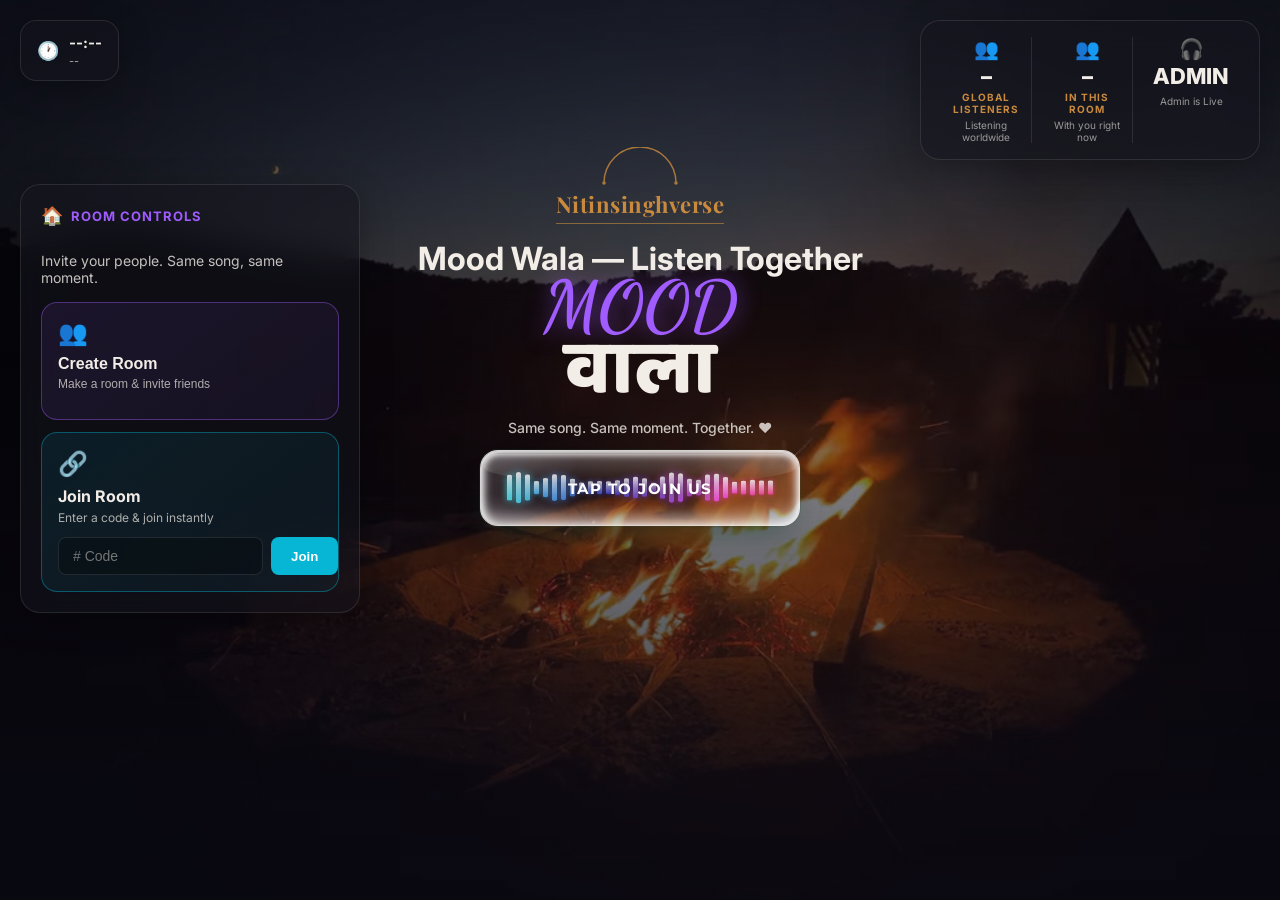
==== commit fa0f3af8: "Fix literal \n rendering bug in HTML" ====
--- a/index.html
+++ b/index.html
@@ -228,8 +228,7 @@
         will-change: transform;
       }
     </style>
-    \n
-  </head>
+    </head>
   <body>
     <div class="stage">
       <!-- BACKGROUND VIDEO -->
@@ -837,6 +836,5 @@
         btn.addEventListener("click", shatter);
       })();
     </script>
-    \n
-  </body>
+    </body>
 </html>
--- a/style.css
+++ b/style.css
@@ -44,7 +44,7 @@
   inset: 0;
   background: linear-gradient(180deg, rgba(10,10,20,0.65) 0%, rgba(10,10,20,0.45) 40%, rgba(10,10,20,0.85) 100%);
   z-index: -1;
-  backdrop-filter: blur(4px);
+  
 }
 
 /* ---- LAYOUT GRID STRATEGY ---- */
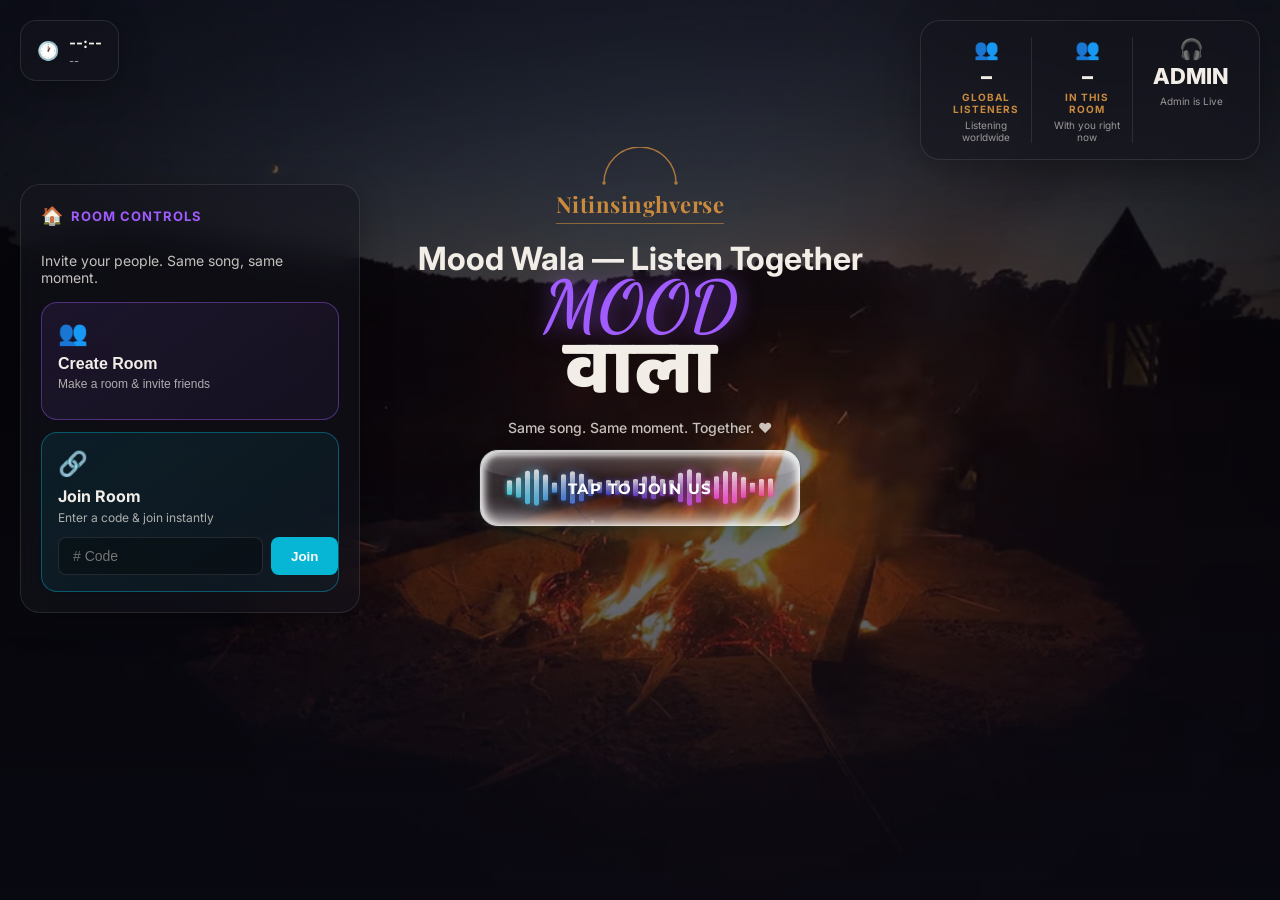
==== commit 0d8f53cb: "Add rich social preview meta tags, Open Graph banner, and favicons" ====
--- a/index.html
+++ b/index.html
@@ -15,33 +15,53 @@
       name="keywords"
       content="Mood Wala, moodwala, mood wala music, Mood Wala Radio, listen together, listen to music together, synchronized radio, online listening room, Bhojpuri Songs, Haryanvi Radio, Bhakti Songs"
     />
+    <meta name="author" content="Nitinsinghverse" />
+    <meta name="theme-color" content="#0b0d16" />
+    <meta name="msapplication-TileColor" content="#0b0d16" />
+    <meta name="apple-mobile-web-app-capable" content="yes" />
+    <meta name="apple-mobile-web-app-status-bar-style" content="black-translucent" />
+    <meta name="apple-mobile-web-app-title" content="Mood Wala" />
     <meta
       name="google-site-verification"
       content="yX_HTWRQYJUQKmtvSpyX36iVTbeF68azsgVPuS4m5Yk"
     />
     <link rel="canonical" href="https://mood-wala.vercel.app/" />
 
-    <!-- Open Graph / Facebook -->
+    <!-- Favicon & Touch Icons -->
+    <link rel="icon" type="image/svg+xml" href="https://mood-wala.vercel.app/favicon.svg" />
+    <link rel="icon" type="image/png" sizes="64x64" href="https://mood-wala.vercel.app/favicon.png" />
+    <link rel="apple-touch-icon" sizes="180x180" href="https://mood-wala.vercel.app/apple-touch-icon.png" />
+
+    <!-- Open Graph / Facebook / WhatsApp / Telegram / Discord -->
     <meta property="og:type" content="website" />
     <meta property="og:url" content="https://mood-wala.vercel.app/" />
-    <meta property="og:title" content="Mood Wala — Listen Together, Anywhere" />
+    <meta property="og:site_name" content="Mood Wala" />
+    <meta property="og:locale" content="en_US" />
+    <meta property="og:title" content="Mood Wala — Listen Together, Anywhere 🎧" />
     <meta
       property="og:description"
-      content="Listen to the same music with friends or someone special, wherever you are. Create a room, sync up and enjoy Mood Wala together."
+      content="Listen to synchronized music in real-time with friends or someone special. Create a private room, sync up, and vibe together."
     />
-    <meta property="og:site_name" content="Mood Wala" />
-
-    <!-- Twitter -->
+    <meta property="og:image" content="https://mood-wala.vercel.app/og-preview.png" />
+    <meta property="og:image:secure_url" content="https://mood-wala.vercel.app/og-preview.png" />
+    <meta property="og:image:type" content="image/png" />
+    <meta property="og:image:width" content="1200" />
+    <meta property="og:image:height" content="630" />
+    <meta property="og:image:alt" content="Mood Wala — Listen Together, Anywhere" />
+
+    <!-- Twitter / X Cards -->
     <meta name="twitter:card" content="summary_large_image" />
     <meta name="twitter:url" content="https://mood-wala.vercel.app/" />
     <meta
       name="twitter:title"
-      content="Mood Wala — Listen Together, Anywhere"
+      content="Mood Wala — Listen Together, Anywhere 🎧"
     />
     <meta
       name="twitter:description"
-      content="Listen to the same music with friends or someone special, wherever you are. Create a room, sync up and enjoy Mood Wala together."
+      content="Listen to synchronized music in real-time with friends or someone special. Create a private room, sync up, and vibe together."
     />
+    <meta name="twitter:image" content="https://mood-wala.vercel.app/og-preview.png" />
+    <meta name="twitter:image:alt" content="Mood Wala — Listen Together, Anywhere" />
 
     <!-- Structured Data (JSON-LD) -->
     <script type="application/ld+json">
@@ -50,6 +70,7 @@
         "@type": ["WebSite", "RadioStation"],
         "name": "Mood Wala",
         "url": "https://mood-wala.vercel.app/",
+        "image": "https://mood-wala.vercel.app/og-preview.png",
         "description": "Listen to the same music with friends or someone special, wherever you are. Create a room, sync up and enjoy Mood Wala together.",
         "genre": "World Music, Regional",
         "inLanguage": ["en", "hi"]
--- a/style.css
+++ b/style.css
@@ -1,3 +1,4 @@
+@import url('https://fonts.googleapis.com/css2?family=Outfit:wght@700&display=swap');
 :root {
   --purple: #a05cff;
   --purple-dark: #7b3fe4;
@@ -248,39 +249,31 @@
 
 /* 6. ADMIN PANEL & PLAYLISTS */
 .widget-admin { z-index: 10; }
-.admin-panel {
-  background: var(--glass); backdrop-filter: blur(16px);
-  border: 1px solid var(--glass-border); border-radius: 20px; padding: 0;
-  box-shadow: 0 12px 40px rgba(0,0,0,0.4); overflow: hidden;
-}
-.admin-header {
-  font-weight: 800; font-size: 15px; padding: 16px 20px; color: var(--text);
-  background: linear-gradient(135deg, rgba(160,92,255,0.35), rgba(201,138,62,0.2));
-  border-bottom: 1px solid var(--glass-border);
-}
-.admin-section { padding: 16px 20px; border-bottom: 1px solid var(--glass-border); }
-.admin-section:last-child { border-bottom: none; }
-.admin-label { font-size: 11px; letter-spacing: 0.6px; color: var(--purple); margin-bottom: 12px; font-weight: 700; text-transform: uppercase; }
-.playlist-buttons { display: flex; flex-wrap: wrap; gap: 8px; }
-.playlist-buttons button {
-  padding: 8px 16px; border-radius: 999px; border: 1px solid rgba(160,92,255,0.4);
-  background: rgba(160,92,255,0.1); color: var(--text); font-size: 13px; font-weight: 600; cursor: pointer; transition: all 0.2s;
-}
-.playlist-buttons button.active, .playlist-buttons button:hover {
-  background: var(--purple); border-color: var(--purple); color: white;
-}
+.admin-panel { position: relative; overflow: hidden; contain: paint; border-radius: 26px !important; background: linear-gradient(145deg, rgba(255,255,255,0.14), rgba(255,255,255,0.04) 40%, rgba(255,255,255,0.07)) !important; backdrop-filter: blur(14px) saturate(150%) !important; -webkit-backdrop-filter: blur(14px) saturate(150%) !important; border: 1px solid rgba(255,255,255,0.22) !important; box-shadow: 0 24px 60px -12px rgba(0,0,0,0.6), inset 0 1px 0 rgba(255,255,255,0.55), inset 0 -1px 0 rgba(255,255,255,0.1), inset 8px 0 16px -10px rgba(255,255,255,0.35) !important; padding: 0; margin-bottom: 20px; }
+.admin-panel::before { content: ""; position: absolute; inset: 0 0 auto 0; height: 90px; background: linear-gradient(180deg, rgba(255,255,255,0.18), transparent); pointer-events: none; }
+.admin-panel::after { content: ""; position: absolute; top: -30%; left: -60%; width: 40%; height: 160%; transform: rotate(20deg); pointer-events: none; background: linear-gradient(90deg, transparent, rgba(255,255,255,0.14), transparent); animation: adminSweep 1.4s ease-out 0.4s 1 both; }
+@keyframes adminSweep { from { transform: rotate(20deg) translateX(0); } to { transform: rotate(20deg) translateX(400%); } }
+.admin-header { position: relative; display: flex; align-items: center; gap: 12px; padding: 20px 22px; border-bottom: 1px solid rgba(255,255,255,0.12) !important; background: linear-gradient(90deg, rgba(168,85,247,0.28), rgba(168,85,247,0.04)) !important; font-family: "Outfit", sans-serif; font-weight: 700; font-size: 18px !important; letter-spacing: 0.3px; color: #fff !important; }
+.admin-section { position: relative; padding: 18px 22px !important; border-bottom: 1px solid rgba(255,255,255,0.1) !important; }
+.admin-section:last-child { border-bottom: 0 !important; }
+.admin-label { margin: 0 0 12px !important; font-size: 11px !important; font-weight: 600 !important; letter-spacing: 1.8px !important; text-transform: uppercase !important; color: #d8b4fe !important; display: flex; align-items: center; gap: 6px; }
+.playlist-buttons { display: flex; flex-wrap: wrap; gap: 9px !important; }
+.playlist-buttons button { font: 600 13px "Inter", sans-serif !important; color: #f4f1ff !important; padding: 11px 16px !important; border-radius: 999px !important; cursor: pointer; background: rgba(255,255,255,0.07) !important; border: 1px solid rgba(255,255,255,0.2) !important; box-shadow: inset 0 1px 0 rgba(255,255,255,0.25) !important; transition: transform 0.15s, background 0.2s, box-shadow 0.2s !important; }
+@media (hover: hover) { .playlist-buttons button:hover { transform: translateY(-2px); background: rgba(168,85,247,0.2) !important; } }
+.playlist-buttons button.active { border-color: rgba(255,255,255,0.5) !important; background: linear-gradient(135deg, #c084fc, #8b5cf6) !important; box-shadow: 0 6px 18px rgba(139,92,246,0.55), inset 0 1px 0 rgba(255,255,255,0.6) !important; color: #fff !important; }
 .link-row { display: flex; gap: 8px; }
-.link-row input {
-  flex: 1; padding: 10px 14px; border-radius: 10px; border: 1px solid var(--glass-border);
-  background: rgba(0,0,0,0.3); color: var(--text); font-size: 14px; outline: none;
-}
-.link-row button {
-  padding: 10px 20px; border-radius: 10px; border: none; background: var(--purple);
-  color: white; font-weight: 700; cursor: pointer;
-}
-.request-list { display: flex; flex-direction: column; gap: 8px; max-height: 200px; overflow-y: auto; }
-.request-item { background: rgba(255,255,255,0.05); border-radius: 10px; padding: 10px 14px; font-size: 13px; }
-.request-item .req-time { font-size: 11px; opacity: 0.5; display: block; margin-top: 4px; }
+.admin-input { flex: 1; min-width: 0; font: 400 16px "Inter", sans-serif !important; color: #f4f1ff !important; padding: 13px 14px !important; border-radius: 14px !important; outline: 0 !important; background: rgba(0,0,0,0.22) !important; border: 1px solid rgba(255,255,255,0.16) !important; box-shadow: inset 0 2px 6px rgba(0,0,0,0.25) !important; transition: border-color 0.2s, box-shadow 0.2s !important; }
+.admin-input::placeholder { color: rgba(244,241,255,0.62) !important; }
+.admin-input:focus { border-color: #c084fc !important; box-shadow: 0 0 0 3px rgba(192,132,252,0.28) !important; }
+.admin-btn.play-btn { font: 700 14px "Outfit", sans-serif !important; letter-spacing: 0.4px !important; color: #fff !important; padding: 0 22px !important; min-height: 48px !important; border: 1px solid rgba(255,255,255,0.4) !important; border-radius: 14px !important; cursor: pointer; background: linear-gradient(180deg, #c084fc, #7c3aed) !important; box-shadow: 0 8px 20px rgba(124,58,237,0.5), inset 0 1px 0 rgba(255,255,255,0.6) !important; transition: transform 0.15s, filter 0.2s !important; width: auto !important; margin: 0 !important; }
+@media (hover: hover) { .admin-btn.play-btn:hover { filter: brightness(1.1); transform: translateY(-1px); } }
+.admin-btn.play-btn:active { transform: scale(0.96); }
+.request-list { display: flex; flex-direction: column; gap: 10px !important; max-height: 250px; overflow-y: auto; }
+.request-item { display: flex !important; align-items: center !important; justify-content: space-between !important; gap: 10px !important; padding: 12px 14px !important; border-radius: 14px !important; cursor: pointer; background: rgba(255,255,255,0.07) !important; border: 1px solid rgba(255,255,255,0.14) !important; box-shadow: inset 0 1px 0 rgba(255,255,255,0.2) !important; transition: background 0.2s, transform 0.25s, opacity 0.25s !important; }
+@media (hover: hover) { .request-item:hover { background: rgba(255,255,255,0.12) !important; } }
+.request-item button { border: 0 !important; background: none !important; color: #fb7185 !important; font-size: 18px !important; line-height: 1 !important; cursor: pointer !important; min-width: 36px !important; min-height: 36px !important; border-radius: 10px !important; padding: 0 !important; }
+@media (hover: hover) { .request-item button:hover { background: rgba(251,113,133,0.18) !important; } }
+
 
 /* 7. SONG REQUEST BOX (Public) */
 .widget-request { width: 100%; z-index: 10; }
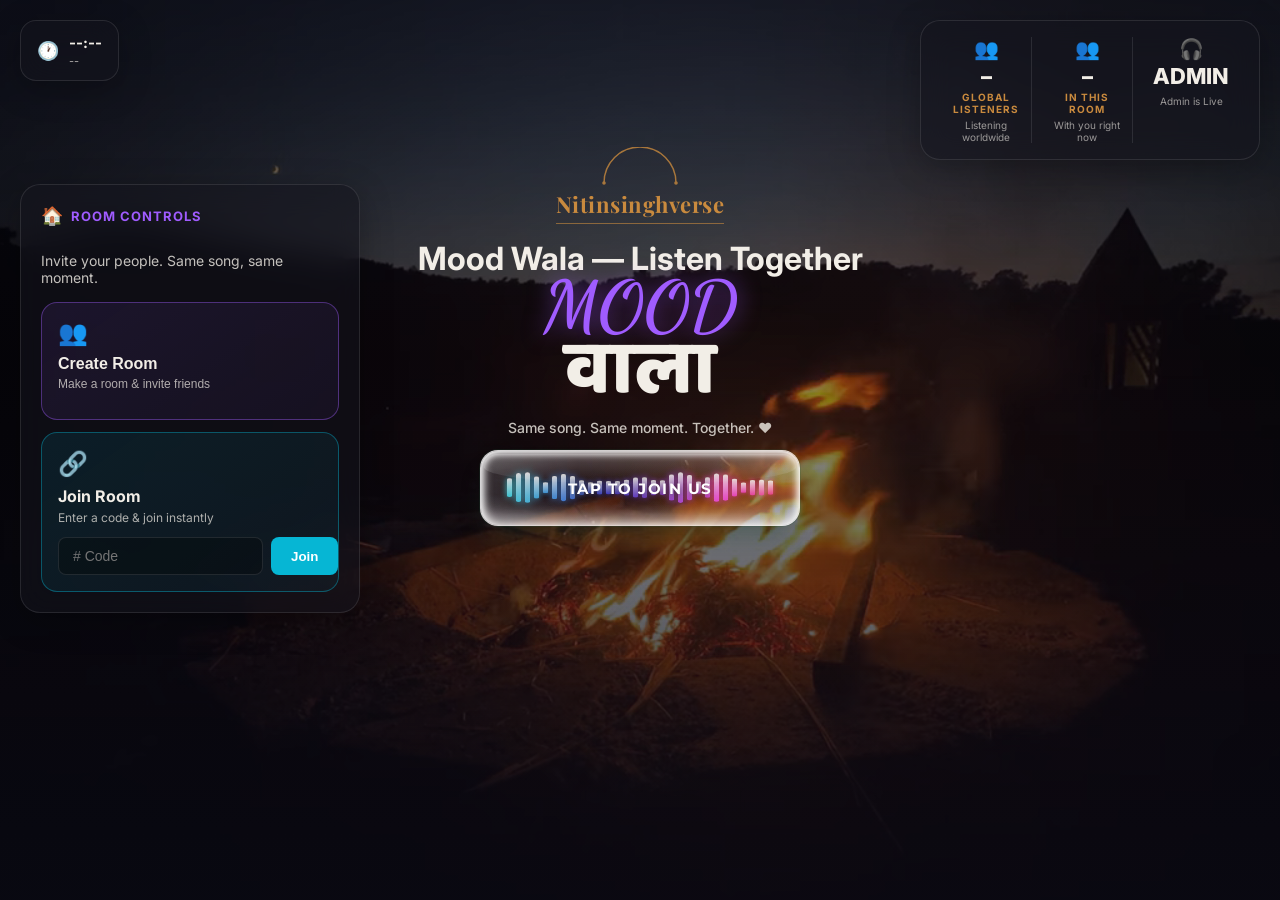
==== commit 26128dd6: "Prioritize Open Graph JPEG image and top-level meta tags for WhatsApp preview" ====
--- a/index.html
+++ b/index.html
@@ -1,12 +1,42 @@
 <!doctype html>
 <html lang="en">
-  <head>
+    <head>
     <meta charset="UTF-8" />
     <meta
       name="viewport"
       content="width=device-width, initial-scale=1.0, maximum-scale=1.0, user-scalable=no"
     />
-    <title>Mood Wala — Listen Together, Anywhere</title>
+    <title>Mood Wala — Listen Together, Anywhere 🎧</title>
+
+    <!-- Open Graph / WhatsApp / Facebook / Telegram / Discord (Optimized for Instant Previews) -->
+    <meta property="og:type" content="website" />
+    <meta property="og:url" content="https://mood-wala.vercel.app/" />
+    <meta property="og:site_name" content="Mood Wala" />
+    <meta property="og:locale" content="en_US" />
+    <meta property="og:title" content="Mood Wala — Listen Together, Anywhere 🎧" />
+    <meta
+      property="og:description"
+      content="Listen to synchronized music in real-time with friends or someone special. Create a private room, sync up, and vibe together."
+    />
+    <meta property="og:image" content="https://mood-wala.vercel.app/og-preview.jpg?v=2" />
+    <meta property="og:image:secure_url" content="https://mood-wala.vercel.app/og-preview.jpg?v=2" />
+    <meta property="og:image:type" content="image/jpeg" />
+    <meta property="og:image:width" content="1200" />
+    <meta property="og:image:height" content="630" />
+    <meta property="og:image:alt" content="Mood Wala — Listen Together, Anywhere" />
+
+    <!-- Twitter / X Cards -->
+    <meta name="twitter:card" content="summary_large_image" />
+    <meta name="twitter:url" content="https://mood-wala.vercel.app/" />
+    <meta name="twitter:title" content="Mood Wala — Listen Together, Anywhere 🎧" />
+    <meta
+      name="twitter:description"
+      content="Listen to synchronized music in real-time with friends or someone special. Create a private room, sync up, and vibe together."
+    />
+    <meta name="twitter:image" content="https://mood-wala.vercel.app/og-preview.jpg?v=2" />
+    <meta name="twitter:image:alt" content="Mood Wala — Listen Together, Anywhere" />
+
+    <!-- Standard & Mobile Meta -->
     <meta
       name="description"
       content="Listen to the same music with friends or someone special, wherever you are. Create a room, sync up and enjoy Mood Wala together."
@@ -32,37 +62,6 @@
     <link rel="icon" type="image/png" sizes="64x64" href="https://mood-wala.vercel.app/favicon.png" />
     <link rel="apple-touch-icon" sizes="180x180" href="https://mood-wala.vercel.app/apple-touch-icon.png" />
 
-    <!-- Open Graph / Facebook / WhatsApp / Telegram / Discord -->
-    <meta property="og:type" content="website" />
-    <meta property="og:url" content="https://mood-wala.vercel.app/" />
-    <meta property="og:site_name" content="Mood Wala" />
-    <meta property="og:locale" content="en_US" />
-    <meta property="og:title" content="Mood Wala — Listen Together, Anywhere 🎧" />
-    <meta
-      property="og:description"
-      content="Listen to synchronized music in real-time with friends or someone special. Create a private room, sync up, and vibe together."
-    />
-    <meta property="og:image" content="https://mood-wala.vercel.app/og-preview.png" />
-    <meta property="og:image:secure_url" content="https://mood-wala.vercel.app/og-preview.png" />
-    <meta property="og:image:type" content="image/png" />
-    <meta property="og:image:width" content="1200" />
-    <meta property="og:image:height" content="630" />
-    <meta property="og:image:alt" content="Mood Wala — Listen Together, Anywhere" />
-
-    <!-- Twitter / X Cards -->
-    <meta name="twitter:card" content="summary_large_image" />
-    <meta name="twitter:url" content="https://mood-wala.vercel.app/" />
-    <meta
-      name="twitter:title"
-      content="Mood Wala — Listen Together, Anywhere 🎧"
-    />
-    <meta
-      name="twitter:description"
-      content="Listen to synchronized music in real-time with friends or someone special. Create a private room, sync up, and vibe together."
-    />
-    <meta name="twitter:image" content="https://mood-wala.vercel.app/og-preview.png" />
-    <meta name="twitter:image:alt" content="Mood Wala — Listen Together, Anywhere" />
-
     <!-- Structured Data (JSON-LD) -->
     <script type="application/ld+json">
       {
@@ -70,7 +69,7 @@
         "@type": ["WebSite", "RadioStation"],
         "name": "Mood Wala",
         "url": "https://mood-wala.vercel.app/",
-        "image": "https://mood-wala.vercel.app/og-preview.png",
+        "image": "https://mood-wala.vercel.app/og-preview.jpg",
         "description": "Listen to the same music with friends or someone special, wherever you are. Create a room, sync up and enjoy Mood Wala together.",
         "genre": "World Music, Regional",
         "inLanguage": ["en", "hi"]
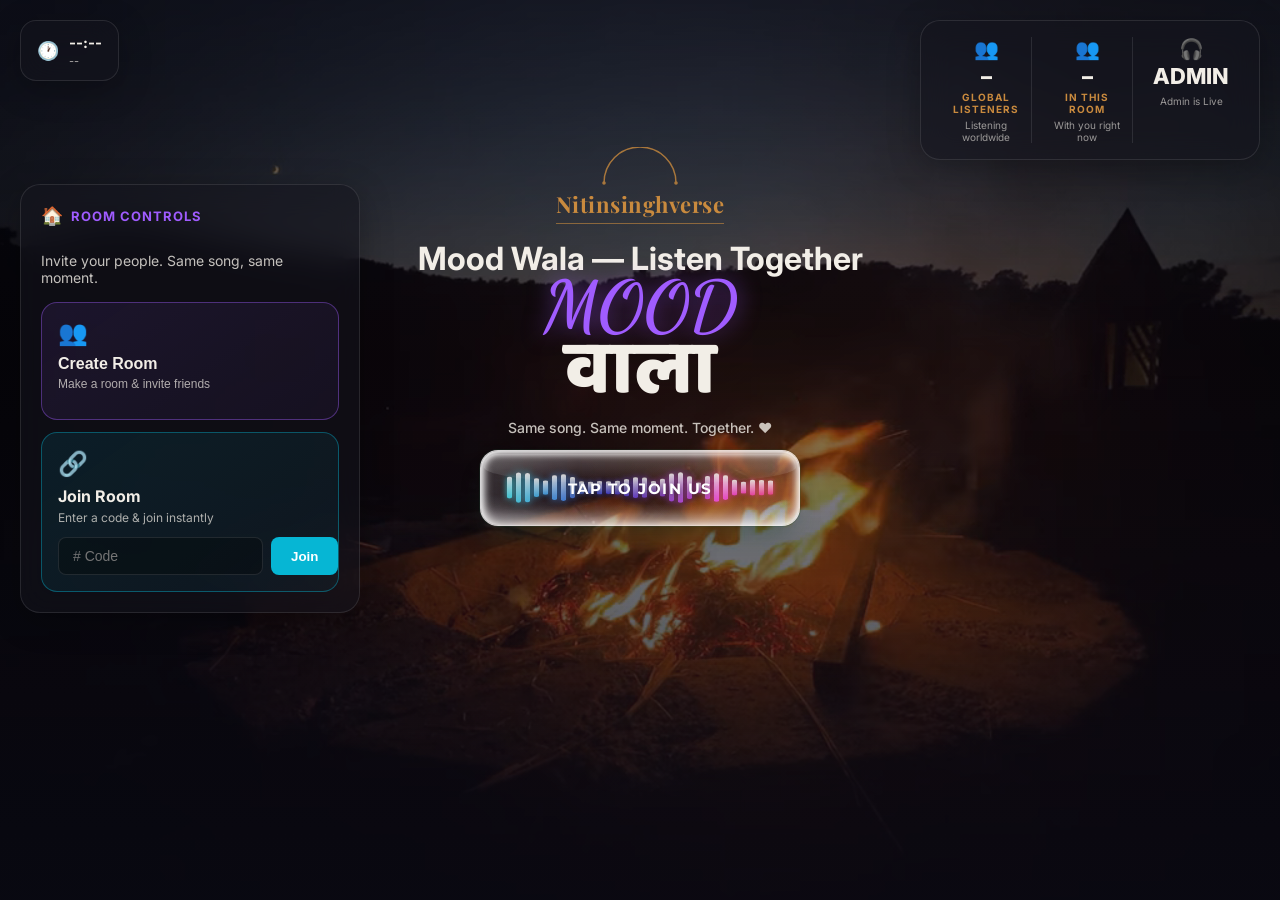
==== commit 3fcf65ba: "Add image_src link fallback, clean og:image URL and progressive JPEG for WhatsApp" ====
--- a/index.html
+++ b/index.html
@@ -1,6 +1,6 @@
 <!doctype html>
 <html lang="en">
-    <head>
+  <head>
     <meta charset="UTF-8" />
     <meta
       name="viewport"
@@ -8,7 +8,13 @@
     />
     <title>Mood Wala — Listen Together, Anywhere 🎧</title>
 
-    <!-- Open Graph / WhatsApp / Facebook / Telegram / Discord (Optimized for Instant Previews) -->
+    <!-- Essential Image & Fallbacks for WhatsApp / Crawlers -->
+    <link rel="image_src" href="https://mood-wala.vercel.app/og-preview.jpg" />
+    <meta itemprop="name" content="Mood Wala — Listen Together, Anywhere 🎧" />
+    <meta itemprop="description" content="Listen to synchronized music in real-time with friends or someone special. Create a private room, sync up, and vibe together." />
+    <meta itemprop="image" content="https://mood-wala.vercel.app/og-preview.jpg" />
+
+    <!-- Open Graph / WhatsApp / Facebook / Telegram / Discord -->
     <meta property="og:type" content="website" />
     <meta property="og:url" content="https://mood-wala.vercel.app/" />
     <meta property="og:site_name" content="Mood Wala" />
@@ -18,8 +24,8 @@
       property="og:description"
       content="Listen to synchronized music in real-time with friends or someone special. Create a private room, sync up, and vibe together."
     />
-    <meta property="og:image" content="https://mood-wala.vercel.app/og-preview.jpg?v=2" />
-    <meta property="og:image:secure_url" content="https://mood-wala.vercel.app/og-preview.jpg?v=2" />
+    <meta property="og:image" content="https://mood-wala.vercel.app/og-preview.jpg" />
+    <meta property="og:image:secure_url" content="https://mood-wala.vercel.app/og-preview.jpg" />
     <meta property="og:image:type" content="image/jpeg" />
     <meta property="og:image:width" content="1200" />
     <meta property="og:image:height" content="630" />
@@ -33,7 +39,7 @@
       name="twitter:description"
       content="Listen to synchronized music in real-time with friends or someone special. Create a private room, sync up, and vibe together."
     />
-    <meta name="twitter:image" content="https://mood-wala.vercel.app/og-preview.jpg?v=2" />
+    <meta name="twitter:image" content="https://mood-wala.vercel.app/og-preview.jpg" />
     <meta name="twitter:image:alt" content="Mood Wala — Listen Together, Anywhere" />
 
     <!-- Standard & Mobile Meta -->
